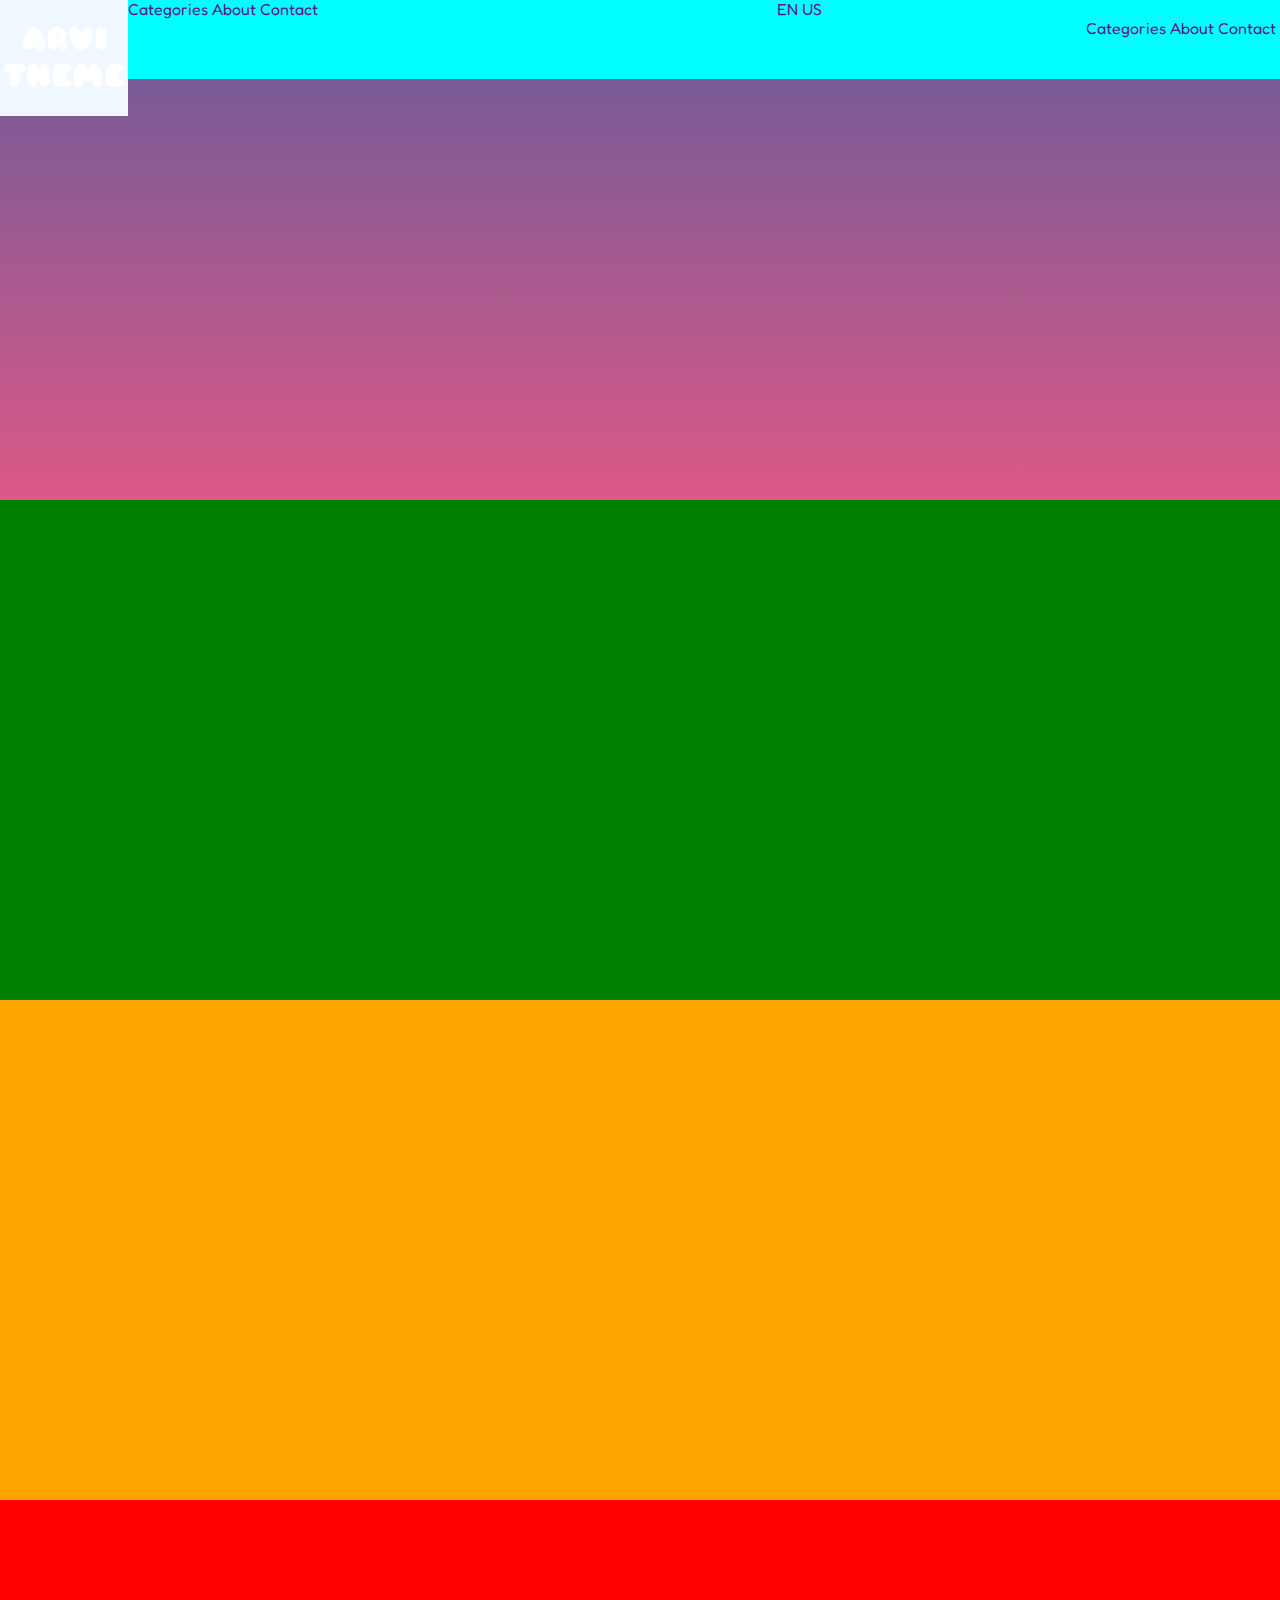
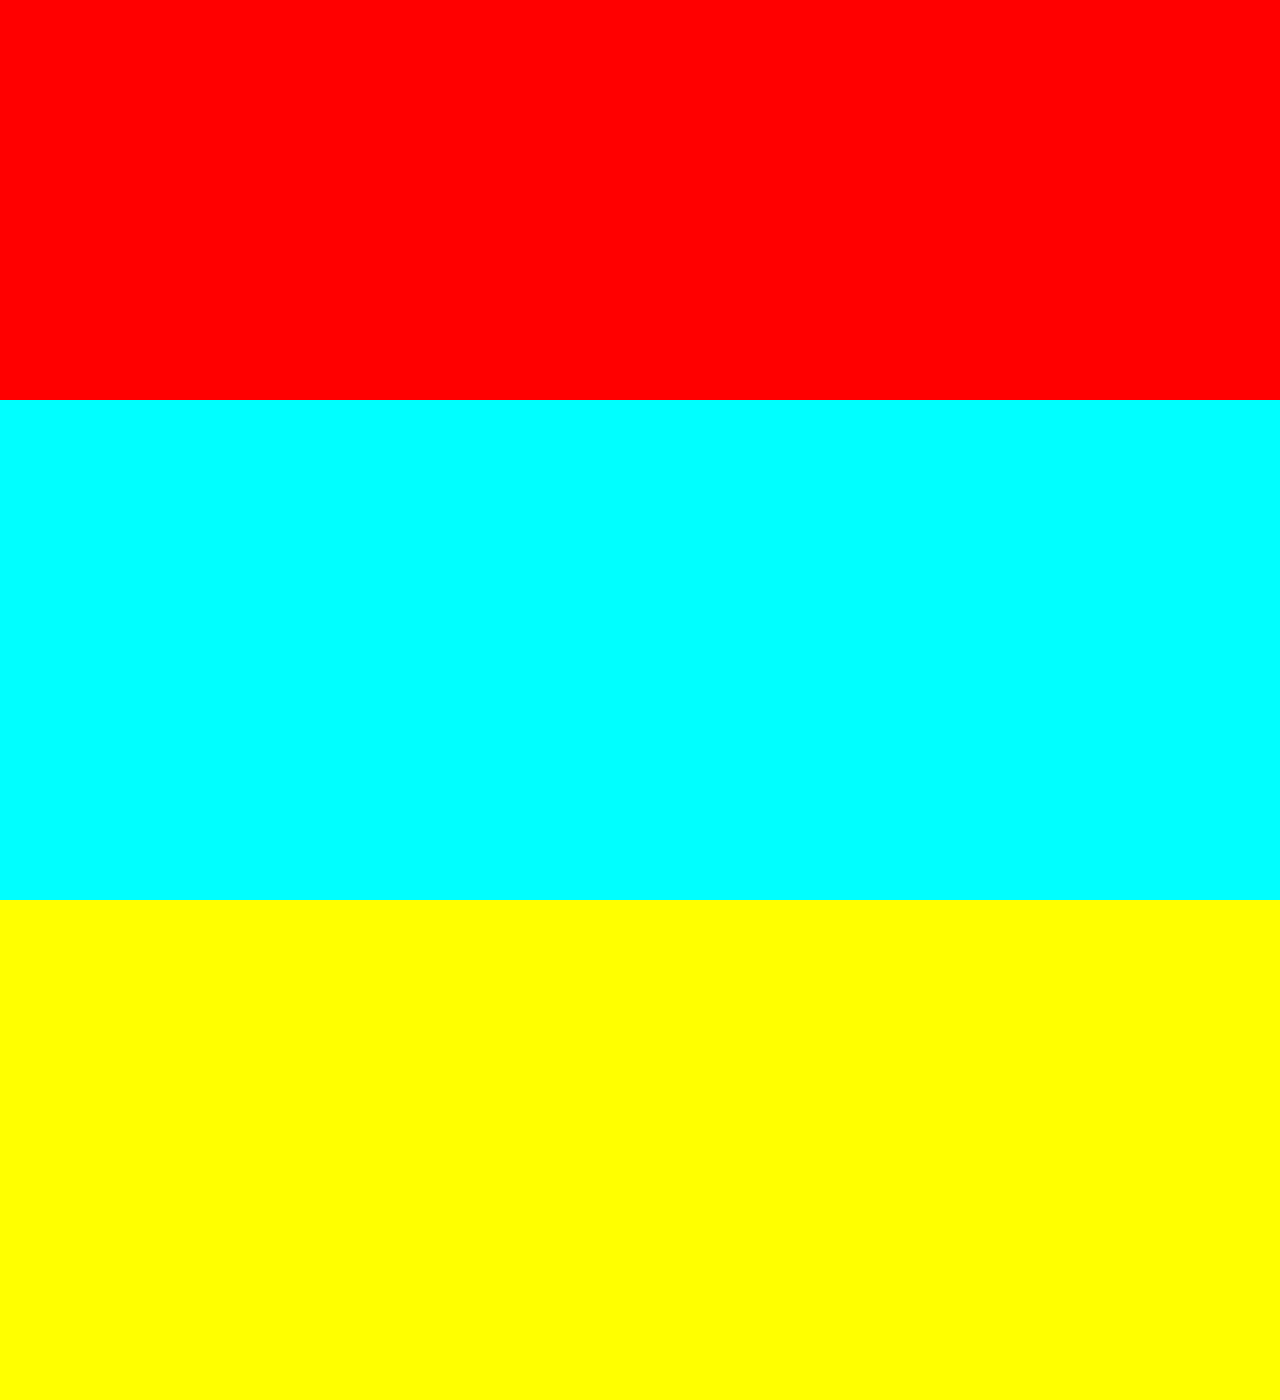
==== index.html @ cd64b512 "first commit" ====
<!DOCTYPE html>
<!-- HTML5 Hello world by kirupa - http://www.kirupa.com/html5/getting_your_feet_wet_html5_pg1.htm -->
<html lang="en-us">

<head>
<meta charset="utf-8">
<title>Arvi Template</title>
<link href="https://fonts.googleapis.com/css?family=Fredoka+One|Quicksand|Sniglet" rel="stylesheet">
<link href="css/style.css" rel="stylesheet">
</head>

<body>
<header class="main-header">
	<nav class="main-nav">
		<div id="main-logo"><h1>Arvi theme</h1></div>
		<div class="main-nav-wrap">
		<ul id="main-left-nav">
			<li><a href="">Categories</a></li>
			<li><a href="">About</a></li>
			<li><a href="">Contact</a></li>
		</ul>
		<ul id="main-center-nav">
			<li><a href="">EN</a></li>
			<li><a href="">US</a></li>
		</ul>
		<ul id="main-right-nav">
			<li><a href="">Categories</a></li>
			<li><a href="">About</a></li>
			<li><a href="">Contact</a></li>
			<li><a href=""></a></li>
		</ul>
	   </div><!-- main-nav-wrap -->
	</nav>
</header>
<section class="top-section">
	<div class="popular-item">
		
	</div><!-- popular-item -->
	<div class="new-item">
		
	</div><!-- popular-item -->
</section>
<section class="banner-section">
	
</section>
<section class="products-section">
	
</section>
<section class="delivery-section">
	
</section>
<footer>
	
</footer>
</body>
</html>
---- css/style.css ----
/*! normalize.css v7.0.0 | MIT License | github.com/necolas/normalize.css */

/* Document
   ========================================================================== */

/**
 * 1. Correct the line height in all browsers.
 * 2. Prevent adjustments of font size after orientation changes in
 *    IE on Windows Phone and in iOS.
 */

html {
  line-height: 1.15; /* 1 */
  -ms-text-size-adjust: 100%; /* 2 */
  -webkit-text-size-adjust: 100%; /* 2 */
}

/* Sections
   ========================================================================== */

/**
 * Remove the margin in all browsers (opinionated).
 */

body {
  margin: 0;
}

/**
 * Add the correct display in IE 9-.
 */

article,
aside,
footer,
header,
nav,
section {
  display: block;
}

/**
 * Correct the font size and margin on `h1` elements within `section` and
 * `article` contexts in Chrome, Firefox, and Safari.
 */

h1 {
  font-size: 2em;
  margin: 0.67em 0;
}

/* Grouping content
   ========================================================================== */

/**
 * Add the correct display in IE 9-.
 * 1. Add the correct display in IE.
 */

figcaption,
figure,
main { /* 1 */
  display: block;
}

/**
 * Add the correct margin in IE 8.
 */

figure {
  margin: 1em 40px;
}

/**
 * 1. Add the correct box sizing in Firefox.
 * 2. Show the overflow in Edge and IE.
 */

hr {
  box-sizing: content-box; /* 1 */
  height: 0; /* 1 */
  overflow: visible; /* 2 */
}

/**
 * 1. Correct the inheritance and scaling of font size in all browsers.
 * 2. Correct the odd `em` font sizing in all browsers.
 */

pre {
  font-family: monospace, monospace; /* 1 */
  font-size: 1em; /* 2 */
}

/* Text-level semantics
   ========================================================================== */

/**
 * 1. Remove the gray background on active links in IE 10.
 * 2. Remove gaps in links underline in iOS 8+ and Safari 8+.
 */

a {
  background-color: transparent; /* 1 */
  -webkit-text-decoration-skip: objects; /* 2 */
}

/**
 * 1. Remove the bottom border in Chrome 57- and Firefox 39-.
 * 2. Add the correct text decoration in Chrome, Edge, IE, Opera, and Safari.
 */

abbr[title] {
  border-bottom: none; /* 1 */
  text-decoration: underline; /* 2 */
  text-decoration: underline dotted; /* 2 */
}

/**
 * Prevent the duplicate application of `bolder` by the next rule in Safari 6.
 */

b,
strong {
  font-weight: inherit;
}

/**
 * Add the correct font weight in Chrome, Edge, and Safari.
 */

b,
strong {
  font-weight: bolder;
}

/**
 * 1. Correct the inheritance and scaling of font size in all browsers.
 * 2. Correct the odd `em` font sizing in all browsers.
 */

code,
kbd,
samp {
  font-family: monospace, monospace; /* 1 */
  font-size: 1em; /* 2 */
}

/**
 * Add the correct font style in Android 4.3-.
 */

dfn {
  font-style: italic;
}

/**
 * Add the correct background and color in IE 9-.
 */

mark {
  background-color: #ff0;
  color: #000;
}

/**
 * Add the correct font size in all browsers.
 */

small {
  font-size: 80%;
}

/**
 * Prevent `sub` and `sup` elements from affecting the line height in
 * all browsers.
 */

sub,
sup {
  font-size: 75%;
  line-height: 0;
  position: relative;
  vertical-align: baseline;
}

sub {
  bottom: -0.25em;
}

sup {
  top: -0.5em;
}

/* Embedded content
   ========================================================================== */

/**
 * Add the correct display in IE 9-.
 */

audio,
video {
  display: inline-block;
}

/**
 * Add the correct display in iOS 4-7.
 */

audio:not([controls]) {
  display: none;
  height: 0;
}

/**
 * Remove the border on images inside links in IE 10-.
 */

img {
  border-style: none;
}

/**
 * Hide the overflow in IE.
 */

svg:not(:root) {
  overflow: hidden;
}

/* Forms
   ========================================================================== */

/**
 * 1. Change the font styles in all browsers (opinionated).
 * 2. Remove the margin in Firefox and Safari.
 */

button,
input,
optgroup,
select,
textarea {
  font-family: sans-serif; /* 1 */
  font-size: 100%; /* 1 */
  line-height: 1.15; /* 1 */
  margin: 0; /* 2 */
}

/**
 * Show the overflow in IE.
 * 1. Show the overflow in Edge.
 */

button,
input { /* 1 */
  overflow: visible;
}

/**
 * Remove the inheritance of text transform in Edge, Firefox, and IE.
 * 1. Remove the inheritance of text transform in Firefox.
 */

button,
select { /* 1 */
  text-transform: none;
}

/**
 * 1. Prevent a WebKit bug where (2) destroys native `audio` and `video`
 *    controls in Android 4.
 * 2. Correct the inability to style clickable types in iOS and Safari.
 */

button,
html [type="button"], /* 1 */
[type="reset"],
[type="submit"] {
  -webkit-appearance: button; /* 2 */
}

/**
 * Remove the inner border and padding in Firefox.
 */

button::-moz-focus-inner,
[type="button"]::-moz-focus-inner,
[type="reset"]::-moz-focus-inner,
[type="submit"]::-moz-focus-inner {
  border-style: none;
  padding: 0;
}

/**
 * Restore the focus styles unset by the previous rule.
 */

button:-moz-focusring,
[type="button"]:-moz-focusring,
[type="reset"]:-moz-focusring,
[type="submit"]:-moz-focusring {
  outline: 1px dotted ButtonText;
}

/**
 * Correct the padding in Firefox.
 */

fieldset {
  padding: 0.35em 0.75em 0.625em;
}

/**
 * 1. Correct the text wrapping in Edge and IE.
 * 2. Correct the color inheritance from `fieldset` elements in IE.
 * 3. Remove the padding so developers are not caught out when they zero out
 *    `fieldset` elements in all browsers.
 */

legend {
  box-sizing: border-box; /* 1 */
  color: inherit; /* 2 */
  display: table; /* 1 */
  max-width: 100%; /* 1 */
  padding: 0; /* 3 */
  white-space: normal; /* 1 */
}

/**
 * 1. Add the correct display in IE 9-.
 * 2. Add the correct vertical alignment in Chrome, Firefox, and Opera.
 */

progress {
  display: inline-block; /* 1 */
  vertical-align: baseline; /* 2 */
}

/**
 * Remove the default vertical scrollbar in IE.
 */

textarea {
  overflow: auto;
}

/**
 * 1. Add the correct box sizing in IE 10-.
 * 2. Remove the padding in IE 10-.
 */

[type="checkbox"],
[type="radio"] {
  box-sizing: border-box; /* 1 */
  padding: 0; /* 2 */
}

/**
 * Correct the cursor style of increment and decrement buttons in Chrome.
 */

[type="number"]::-webkit-inner-spin-button,
[type="number"]::-webkit-outer-spin-button {
  height: auto;
}

/**
 * 1. Correct the odd appearance in Chrome and Safari.
 * 2. Correct the outline style in Safari.
 */

[type="search"] {
  -webkit-appearance: textfield; /* 1 */
  outline-offset: -2px; /* 2 */
}

/**
 * Remove the inner padding and cancel buttons in Chrome and Safari on macOS.
 */

[type="search"]::-webkit-search-cancel-button,
[type="search"]::-webkit-search-decoration {
  -webkit-appearance: none;
}

/**
 * 1. Correct the inability to style clickable types in iOS and Safari.
 * 2. Change font properties to `inherit` in Safari.
 */

::-webkit-file-upload-button {
  -webkit-appearance: button; /* 1 */
  font: inherit; /* 2 */
}

/* Interactive
   ========================================================================== */

/*
 * Add the correct display in IE 9-.
 * 1. Add the correct display in Edge, IE, and Firefox.
 */

details, /* 1 */
menu {
  display: block;
}

/*
 * Add the correct display in all browsers.
 */

summary {
  display: list-item;
}

/* Scripting
   ========================================================================== */

/**
 * Add the correct display in IE 9-.
 */

canvas {
  display: inline-block;
}

/**
 * Add the correct display in IE.
 */

template {
  display: none;
}

/* Hidden
   ========================================================================== */

/**
 * Add the correct display in IE 10-.
 */

[hidden] {
  display: none;
}


/* My Styles */

/* GLOBAL */
h1, h2, h3, a{
    font-family: 'Fredoka One', cursive;
}
/******** HEADER *******/
.main-header{
   
    background: -webkit-linear-gradient(90deg, #dc5987 0%, #675b99 100%);
    background: -moz-linear-gradient(90deg, #dc5987 0%, #675b99 100%);
    background: -o-linear-gradient(90deg, #dc5987 0%, #675b99 100%);
    background: -ms-linear-gradient(90deg, #dc5987 0%, #675b99 100%);
    background: linear-gradient(0deg, #dc5987 0%, #675b99 100%);
    height: 500px;
}

#main-logo{
    width: 10%;
    background: aliceblue;
    float: left;
    text-align: center;
}
#main-logo h1{
        font-size: 2em;
    margin: 0.67em 0;
    font-family: 'Sniglet';
    color: #fff;
    text-transform: uppercase;
}
.main-nav {
    height: 79px;
    
}
.main-nav ul{
    margin: 0;
    padding: 0;
    list-style-type: none;
}
.main-nav ul li{
    display: inline;
}

.main-nav-wrap{
    background: aqua;
    height: 100%;
}
.main-nav-wrap a{
    text-decoration: none;
    display: inline-block;
}
ul#main-left-nav {
    float: left;
}
ul#main-right-nav {
    float: right;
}
ul#main-center-nav {
    text-align: center;
}
.top-section{
    background: green;
     height: 500px;
}
.banner-section{
    background: orange;
     height: 500px;
}

.products-section{
    background: red;
     height: 500px;
}

.delivery-section{
    background: cyan;
    height: 500px;
}
footer{
    background: yellow;
     height: 500px;
}
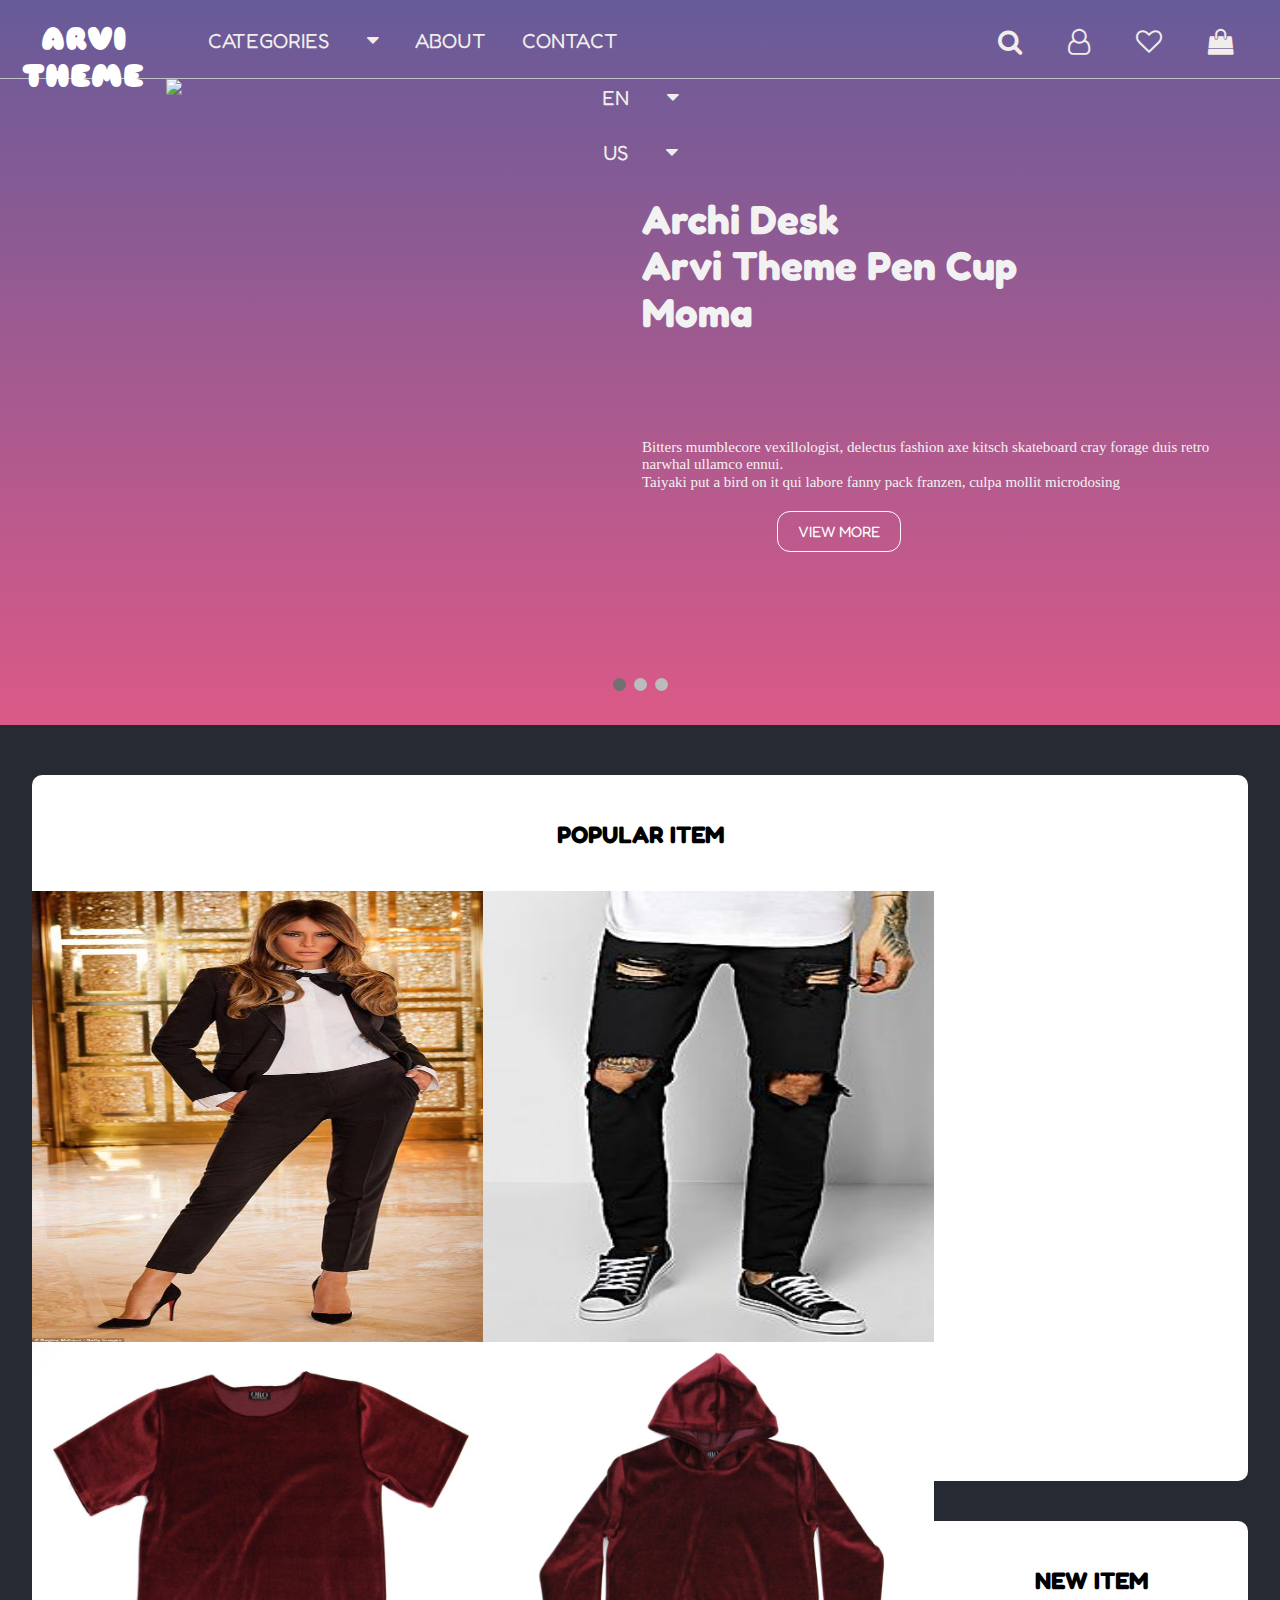
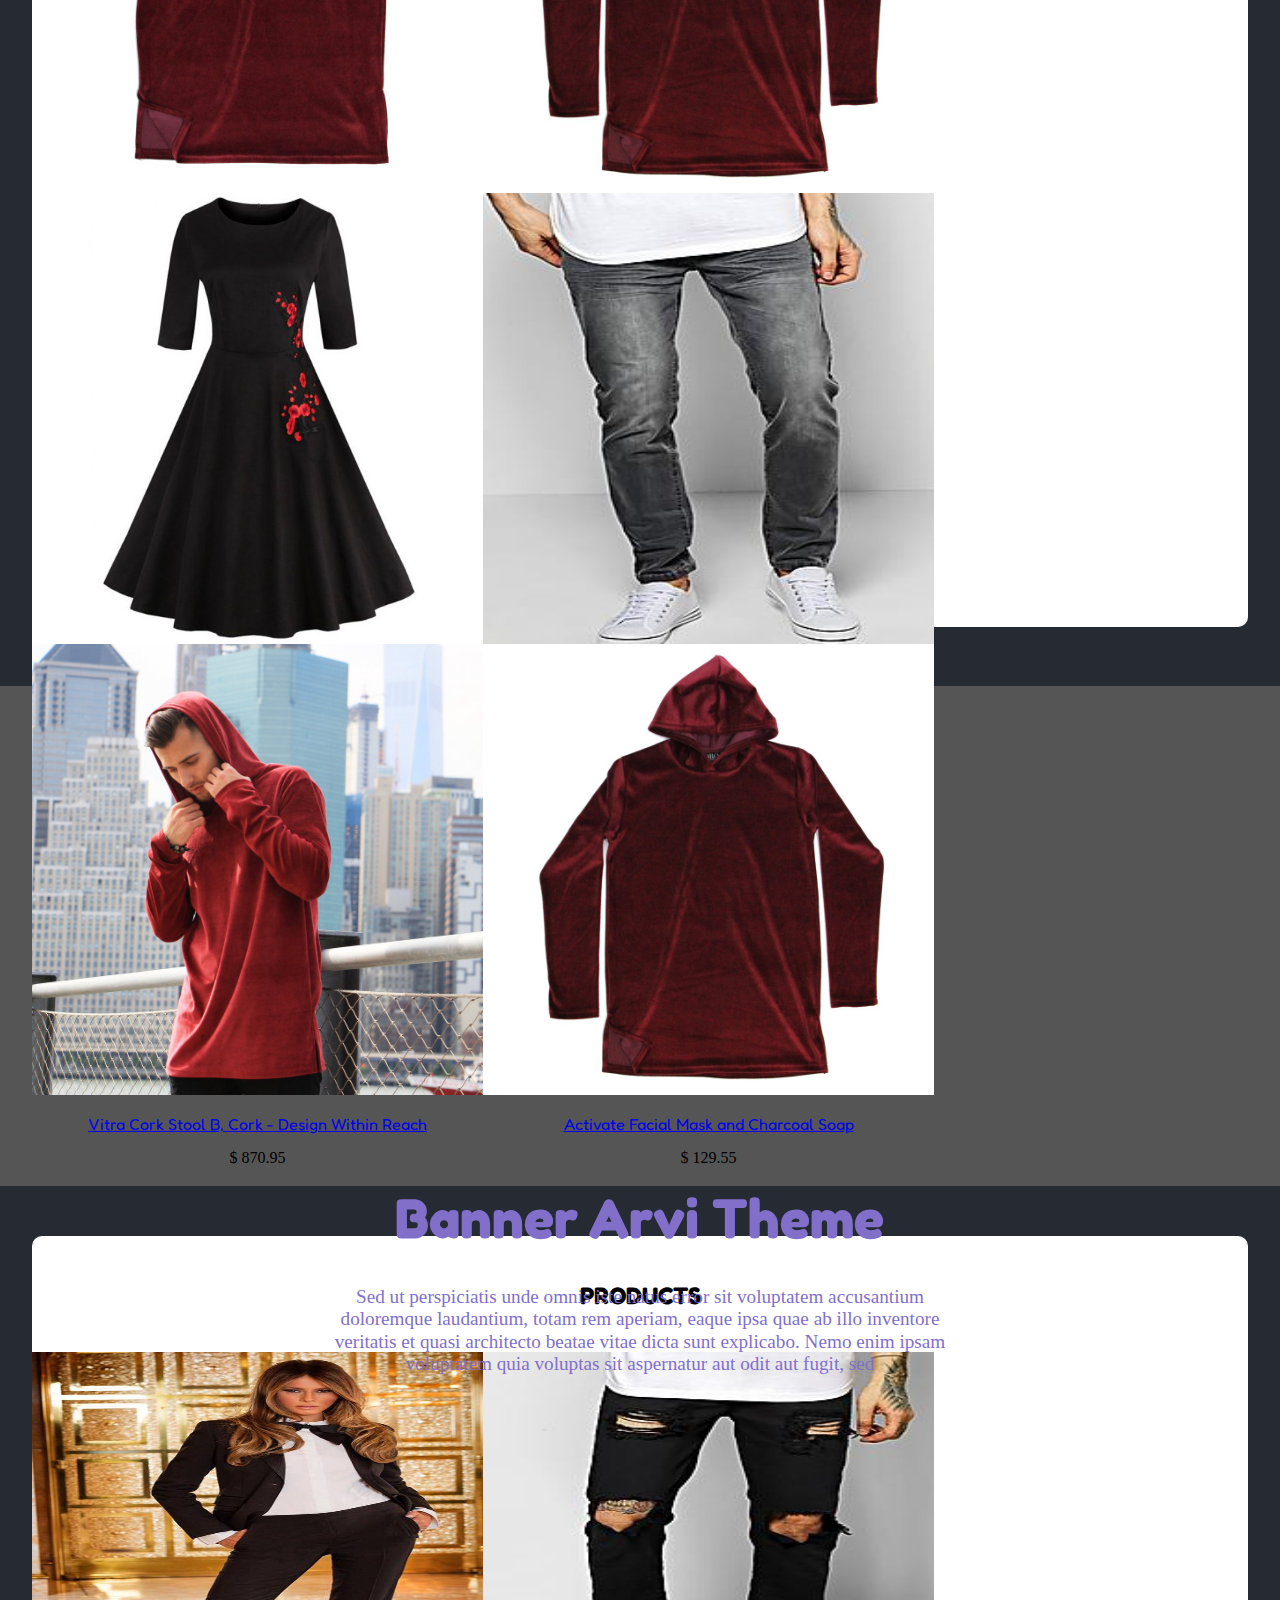
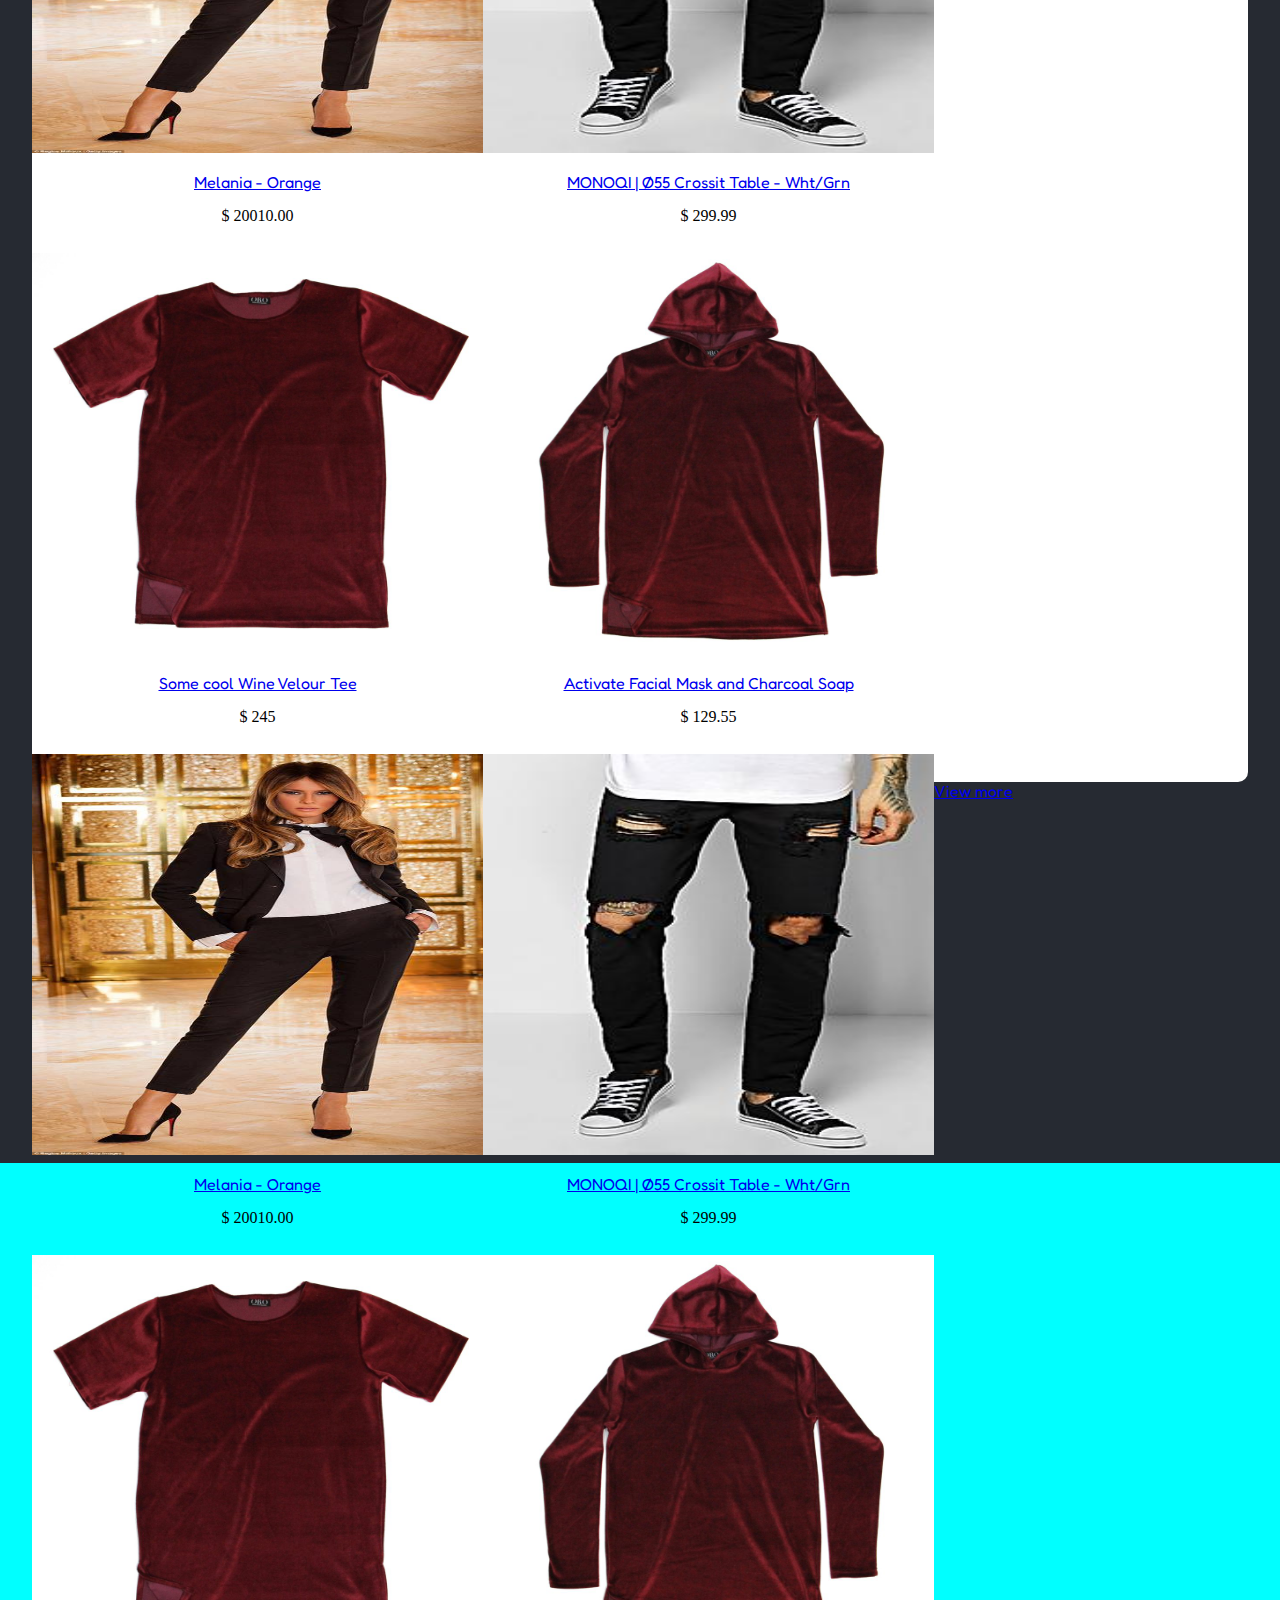
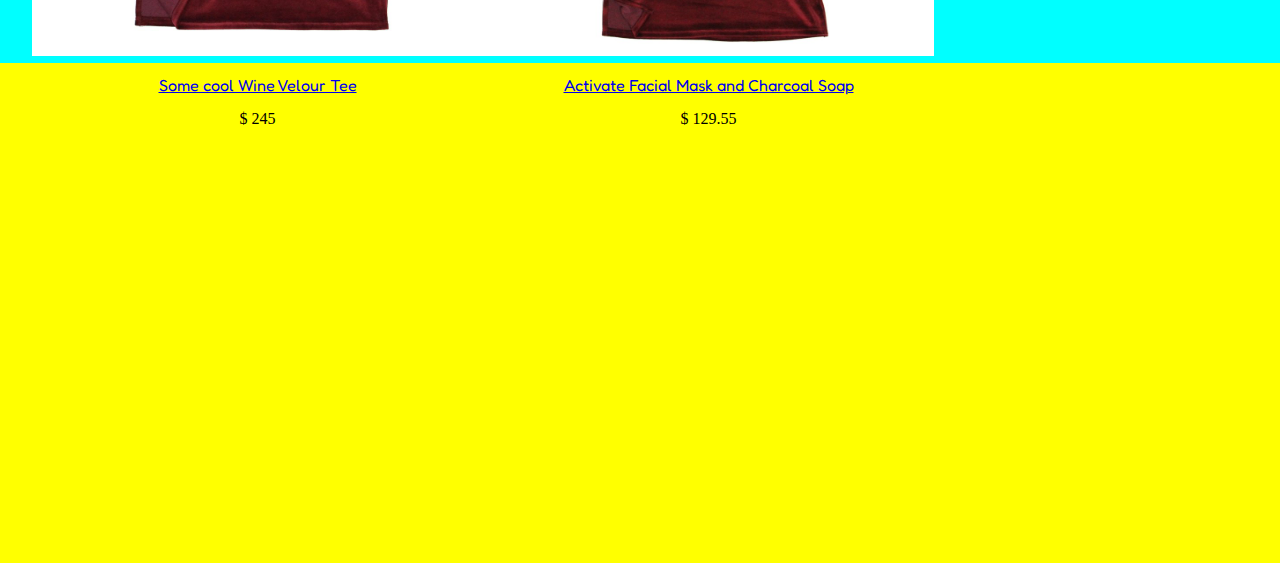
==== commit d68b49c8: "images" ====
--- a/index.html
+++ b/index.html
@@ -6,7 +6,12 @@
 <meta charset="utf-8">
 <title>Arvi Template</title>
 <link href="https://fonts.googleapis.com/css?family=Fredoka+One|Quicksand|Sniglet" rel="stylesheet">
+
 <link href="css/style.css" rel="stylesheet">
+
+<link href="https://maxcdn.bootstrapcdn.com/font-awesome/4.7.0/css/font-awesome.min.css" rel="stylesheet" integrity="sha384-wvfXpqpZZVQGK6TAh5PVlGOfQNHSoD2xbE+QkPxCAFlNEevoEH3Sl0sibVcOQVnN" crossorigin="anonymous">
+<script src="js/main.js"></script>
+
 </head>
 
 <body>
@@ -14,37 +19,297 @@
 	<nav class="main-nav">
 		<div id="main-logo"><h1>Arvi theme</h1></div>
 		<div class="main-nav-wrap">
+			<div class="position-nav-wrap">
 		<ul id="main-left-nav">
-			<li><a href="">Categories</a></li>
+			<li><a href="">Categories  <i class="fa fa-sort-down"></i> </a></li>
 			<li><a href="">About</a></li>
 			<li><a href="">Contact</a></li>
 		</ul>
 		<ul id="main-center-nav">
-			<li><a href="">EN</a></li>
-			<li><a href="">US</a></li>
+			<li><a href="">EN  <i class="fa fa-sort-down"></i></a> </li>
+			<li><a href="">US <i class="fa fa-sort-down"></i></a></li>
 		</ul>
 		<ul id="main-right-nav">
-			<li><a href="">Categories</a></li>
-			<li><a href="">About</a></li>
-			<li><a href="">Contact</a></li>
-			<li><a href=""></a></li>
+			<li><a href=""><i class="fa fa-search" style="font-size:26px"></i></a></li>
+			<li><a href=""><i class="fa fa-user-o" style="font-size:26px"></i></a></li>
+			<li><a href=""><i class="fa fa-heart-o" style="font-size:26px;"></i></a></li>
+			<li><a href=""><i class="fa fa-shopping-bag" style="font-size:26px;"></i></a></li>
 		</ul>
+		</div><!-- position-nav -->
 	   </div><!-- main-nav-wrap -->
 	</nav>
+	
+		<div class="slideshow-container">
+		 
+		  <div class="mySlides fade">
+		    <div class="slides-image">
+		    	<img src="http://g01.a.alicdn.com/kf/HTB1ZaybKFXXXXcnXXXXq6xXFXXXJ/Hight-quality-White-male-shirt-long-sleeve-slim-100-cotton-business-shirt-men-s-shirt-Free.jpg">
+		    </div>
+		    <div class="text">
+		    	<div class="title-wraper">
+		    		<h2>Archi Desk <br> Arvi Theme Pen Cup <br> Moma</h2>
+		    	</div>
+		        <div class="text-wraper">
+		    	   <p>Bitters mumblecore vexillologist, delectus fashion axe kitsch skateboard cray forage duis retro narwhal ullamco ennui.<br> Taiyaki put a bird on it qui labore fanny pack franzen, culpa mollit microdosing </p>
+		    	</div>
+		    	<div class="link-wraper">
+		    	  <a href="#">VIEW MORE</a>
+		    	</div>
+		    
+		    </div>
+		  </div>
+		
+		  <div class="mySlides fade">
+		    
+		    <div class="text">
+		    	<p>Pok pok disrupt bushwick kale chips tumblr, retro organic four loko crucifix. Intelligentsia tacos irony, migas franzen iceland hammock sartorial trust fund humblebrag. 
+		    	Truffaut affogato taxidermy, cronut iPhone fanny pack tilde bitters forage palo santo. Leggings fam stumptown snackwave chartreuse typewriter. Farm-to-table squid biodiesel shabby chic,
+		    	cred kombucha leggings vexillologist mustache. Vaporware messenger bag twee, chartreuse raw denim jianbing roof party normcore echo park polaroid before they sold out tilde seitan. 
+		    	Succulents iPhone la croix tumeric, trust fund DIY readymade artisan whatever yr craft beer four dollar toast cold-pressed offal palo santo.</p>
+		    </div>
+		  </div>
+		
+		  <div class="mySlides fade">
+		   
+		    <div class="text">Caption Three</div>
+		  </div>
+		
+	</div>
+	<br>
+	
+	<div class="dot-wraper">
+	  <span class="dot" onclick="currentSlide(1)"></span> 
+	  <span class="dot" onclick="currentSlide(2)"></span> 
+	  <span class="dot" onclick="currentSlide(3)"></span> 
+	</div>
+
 </header>
 <section class="top-section">
-	<div class="popular-item">
-		
-	</div><!-- popular-item -->
-	<div class="new-item">
-		
-	</div><!-- popular-item -->
+	
+		<div class="item-wraper">
+			<div class="item-title">
+				<h2>POPULAR ITEM</h2>
+			</div><!--popular-item-title-->
+			<div class="items">
+				<div class="item">
+					<a href="#">
+					  <img src="img/melania.jpg">
+					</a>
+					<div class="item-text">
+						<a href="#">
+							<p>Melania - Orange</p>
+						</a>
+						<p>$ 20010.00</p>
+					</div>
+				</div><!--popular-item-->
+				<div class="item">
+					<a href="#">
+						<img src="img/mzz-black-xl.jpg">
+					</a>
+					<div class="item-text">
+					<a href="#">
+							<p>MONOQI | Ø55 Crossit 
+	                      Table - Wht/Grn</p>
+					</a>
+	                      <p>$ 299.99</p>
+                    </div>
+				</div><!--popular-item-->
+				<div class="item">
+					<a href="#">
+						<img src="img/wine-velour-tee.jpg">
+					</a>
+					<div class="item-text">
+						<a href="#">
+							<p>Some cool Wine Velour Tee</p>
+						</a>
+						<p>$ 245</p>
+					</div>
+				</div><!--popular-item-->
+				<div class="item">
+					<a href="#">
+						<img src="img/wine-velour-pullover.jpg">
+					</a>
+					<div class="item-text">
+						<a href="#">
+							<p>Activate Facial Mask and Charcoal Soap</p>
+						</a>
+						<p>$ 129.55</p>
+					</div>
+				</div><!--popular-item-->
+			</div><!--popular-items-->
+		</div><!-- popular-item-wraper -->
+
+	<div class="popular-item-wraper">
+		<div class="item-title">
+				<h2>NEW ITEM</h2>
+			</div><!--popular-item-title-->
+			<div class="items">
+				<div class="item">
+					<a href="#">
+						<img src="img/black-dress.jpg">
+					</a>
+					<div class="item-text">
+						<a href="#">
+							<p>Arkys Chair - Orange</p>
+						</a>
+						<p>$ 2195.00</p>
+					</div>
+				</div><!--popular-item-->
+				<div class="item">
+					<a href="#">
+						<img src="img/mzz-grey.jpg">
+					</a>
+					<div class="item-text">
+						<a href="#">
+							<p>MONOQI | Ø55 Crossit 
+	                      Table - Wht/Grn</p>
+						</a>
+	                    <p>$ 299.99</p>
+                    </div>
+				</div><!--popular-item-->
+				<div class="item">
+					<a href="#">
+						<img src="img/vine-velour-pullover2.jpg">
+					</a>
+					<div class="item-text">
+						<a href="#">
+							<p>Vitra Cork Stool B, Cork - Design Within Reach</p>
+						</a>
+						<p>$ 870.95</p>
+					</div>
+				</div><!--popular-item-->
+				<div class="item">
+					<a href="#">
+						<img src="img/wine-velour-pullover.jpg">
+					</a>
+					<div class="item-text">
+						<a href="#">
+							<p>Activate Facial Mask and Charcoal Soap</p>
+						</a>
+						<p>$ 129.55</p>
+					</div>
+				</div><!--popular-item-->
+			</div><!--popular-items-->
+	</div><!-- new-item-wraper -->
 </section>
 <section class="banner-section">
-	
+	<div class="banner-wrap">
+		<h1>Banner Arvi Theme</h1>
+		<p>Sed ut perspiciatis unde omnis iste natus error sit voluptatem accusantium 
+doloremque laudantium, totam rem aperiam, eaque ipsa quae ab illo inventore veritatis et quasi architecto beatae vitae dicta sunt explicabo. Nemo enim ipsam voluptatem quia voluptas sit aspernatur aut odit aut fugit, sed</p>
+	</div><!--banner-wrap-->
 </section>
 <section class="products-section">
-	
+		<div class="products-item-wraper">
+			<div class="products-item-title">
+				<h2>PRODUCTS</h2>
+			</div><!--popular-item-title-->
+			<div class="products-items">
+				<div class="products-item">
+					<a href="#">
+						<img src="img/melania.jpg">
+					</a>
+					<div class="products-item-text">
+						<a href="#">
+							<p>Melania - Orange</p>
+						</a>
+						<p>$ 20010.00</p>
+					</div>
+				
+				</div><!--popular-item-->
+				<div class="products-item">
+					<a href="#">
+						<img src="img/mzz-black-xl.jpg">
+					</a>
+					<div class="products-item-text">
+						<a href="#">
+							<p>MONOQI | Ø55 Crossit 
+                      Table - Wht/Grn</p>
+						</a>
+                      <p>$ 299.99</p>
+					</div>
+					
+				</div><!--popular-item-->
+				<div class="products-item">
+					<a href="#">
+						<img src="img/wine-velour-tee.jpg">
+					</a>
+					<div class="products-item-text">
+						<a href="#">
+							<p>Some cool Wine Velour Tee</p>
+						</a>
+					<p>$ 245</p>
+						
+					</div>
+					
+				</div><!--popular-item-->
+				<div class="products-item">
+					<a href="#">
+						<img src="img/wine-velour-pullover.jpg">
+					</a>
+					<div class="products-item-text">
+						<a href="#">
+							<p>Activate Facial Mask and Charcoal Soap</p>
+						</a>
+					    <p>$ 129.55</p>
+					</div>
+				</div><!--popular-item-->
+			</div><!--popular-items-->
+	
+		
+			<div class="products-items">
+				<div class="products-item">
+					<a href="#">
+						<img src="img/melania.jpg">
+					</a>
+					<div class="products-item-text">
+						<a href="#">
+							<p>Melania - Orange</p>
+						</a>
+					    <p>$ 20010.00</p>
+					</div>
+					
+				</div><!--popular-item-->
+				<div class="products-item">
+					<a href="#">
+						<img src="img/mzz-black-xl.jpg">
+					</a>
+					<div class="products-item-text">
+					 <a href="#">
+					 	<p>MONOQI | Ø55 Crossit 
+                      Table - Wht/Grn</p>
+					 </a>	
+                      <p>$ 299.99</p>
+					</div>  
+				</div><!--popular-item-->
+				<div class="products-item">
+					<a href="#">
+						<img src="img/wine-velour-tee.jpg">
+					</a>
+					<div class="products-item-text">
+					<a href="#">
+						<p>Some cool Wine Velour Tee</p>
+					</a>
+					<p>$ 245</p>
+					</div>
+				</div><!--popular-item-->
+				<div class="products-item">
+					<a href="#">
+						<img src="img/wine-velour-pullover.jpg">
+					</a>
+					<div class="products-item-text">
+						<a href="#">
+							<p>Activate Facial Mask and Charcoal Soap</p>
+						</a>
+						<p>$ 129.55</p>
+					</div>
+				
+				</div><!--popular-item-->
+			</div><!--popular-items-->
+	</div><!-- new-item-wraper -->
+	<div class="view-more">
+		<a href="#">View more</a>
+	</div>
 </section>
 <section class="delivery-section">
 	
@@ -53,4 +318,7 @@
 	
 </footer>
 </body>
+
+<script src="js/main.js"></script> 
+
 </html>
--- a/css/style.css
+++ b/css/style.css
@@ -446,6 +446,12 @@
   display: none;
 }
 
+* {
+  -webkit-box-sizing: border-box;
+  -moz-box-sizing: border-box;
+  box-sizing: border-box;
+}
+
 
 /* My Styles */
 
@@ -461,71 +467,318 @@
     background: -o-linear-gradient(90deg, #dc5987 0%, #675b99 100%);
     background: -ms-linear-gradient(90deg, #dc5987 0%, #675b99 100%);
     background: linear-gradient(0deg, #dc5987 0%, #675b99 100%);
-    height: 500px;
+    height: 725px;
 }
 
 #main-logo{
-    width: 10%;
-    background: aliceblue;
+    width: 13%;
     float: left;
     text-align: center;
 }
 #main-logo h1{
         font-size: 2em;
     margin: 0.67em 0;
-    font-family: 'Sniglet';
+    font-family: 'Sniglet', cursive;
     color: #fff;
     text-transform: uppercase;
 }
 .main-nav {
     height: 79px;
-    
-}
-.main-nav ul{
+    border-bottom: 1px solid rgb(189, 195, 199);
+}
+.main-nav ul {
     margin: 0;
     padding: 0;
     list-style-type: none;
+    height: inherit;
 }
 .main-nav ul li{
     display: inline;
 }
 
+ .position-nav-wrap {
+    height: 57px;
+    position: relative;
+    top: 12px;
+    margin-left: auto;
+    margin-right: auto;
+}
 .main-nav-wrap{
-    background: aqua;
     height: 100%;
+    
 }
 .main-nav-wrap a{
     text-decoration: none;
     display: inline-block;
-}
+    text-align: center;
+    text-transform: uppercase;
+    padding: 14px 16px;
+    color:  #f1edea;
+    font-size: 1.28em;
+    font-weight: 400;
+    text-align: left;
+    margin-top: 3px;
+        
+}
+
 ul#main-left-nav {
     float: left;
-}
+    margin-left: 26px;
+}
+
 ul#main-right-nav {
     float: right;
-}
+    margin-right: 20px;
+    position: relative;
+    top: -57px;
+    height: inherit;
+}
+
+i.fa.fa-sort-down {
+    margin-left: 33px;
+    position: relative;
+    top: -5px;
+}
+
+#main-right-nav a{
+  margin-right: 10px;
+}
+
 ul#main-center-nav {
     text-align: center;
-}
-.top-section{
-    background: green;
+    width: 12%;
+    margin: 0 auto;
+}
+
+/****** Header Slider *********/
+
+.slideshow-container {
+    max-width: 100%;
+    position: relative;
+    margin: auto;
+    height: 100%;
+   
+}
+
+.mySlides {
+    display: none;
+    height: 100%;
+}
+
+.slides-image {
+    float: left;
+    width: 50%;
+    height: 383px;
+}
+
+.slides-image img{
+  max-width: 100%;
+  max-height: 100%;
+}
+
+/* Caption text */
+.text {
+    color: #f2f2f2;
+    font-size: 15px;
+    padding: 8px 12px;
+    position: absolute;
+    bottom: 255px;
+    width: 50%;
+    text-align: center;
+    right: 10px;
+}
+
+.title-wraper{
+    margin-bottom: 16px;
+    padding-bottom: 53px;
+}
+.title-wraper h2{
+      font-size: 2.7em;
+      text-align: left;
+}
+.text-wraper p{
+  text-align: left;
+}
+/* Number text (1/3 etc) */
+.numbertext {
+  color: #f2f2f2;
+  font-size: 12px;
+  padding: 8px 12px;
+  position: absolute;
+  top: 0;
+}
+
+/* The dots/bullets/indicators */
+.dot {
+  cursor:pointer;
+  height: 13px;
+  width: 13px;
+  margin: 0 2px;
+  background-color: #bbb;
+  border-radius: 50%;
+  display: inline-block;
+  transition: background-color 0.6s ease;
+}
+
+.dot-wraper {
+    text-align: center;
+    position: relative;
+       bottom: 145px;
+    /* left: 0%; */
+}
+
+.link-wraper a {
+    text-align: center;
+    text-decoration: none;
+    color: #fff;
+    padding: 10px 20px;
+    border: 1px solid;
+    border-radius: 13px;
+}
+
+.link-wraper {
+    position: relative;
+    left: -111px;
+    margin-top: 32px;
+}
+
+
+.active, .dot:hover {
+  background-color: #717171;
+}
+
+/* Fading animation */
+.fade {
+  -webkit-animation-name: fade;
+  -webkit-animation-duration: 1.5s;
+  animation-name: fade;
+  animation-duration: 1.5s;
+}
+
+@-webkit-keyframes fade {
+  from {opacity: .4} 
+  to {opacity: 1}
+}
+
+@keyframes fade {
+  from {opacity: .4} 
+  to {opacity: 1}
+}
+
+.top-section {
+    background: #262a32;
+    height: 1561px;
+    box-sizing: border-box;
+    padding: 50px 0px;
+}
+
+.popular-item-wraper{
+   background: #fff;
+    padding: 26px 0px;
+    width: 95%;
+    height: 706px;
+    margin: 0 auto;
+    border-radius: 10px;
+  margin-top: 40px;
+}
+.item-wraper {
+    background: #fff;
+    padding: 26px 0px;
+    width: 95%;
+    height: 706px;
+    margin: 0 auto;
+    border-radius: 10px;
+}
+
+.item {
+    width: 451px;
+    height: 451px;
+    float: left;
+}
+.item img{
+   max-width: 100%;
+    width: 100%;
+    max-height: 100%;
+    height: 100%;
+}
+.item-title {
+    text-align: center;
+    margin-bottom: 42px;
+}
+
+.item-text {
+    text-align: center;
+}
+
+.products-item-wraper{
+    background: #fff;
+    padding: 26px 0px;
+    width: 95%;
+    height: 1146px;
+    margin: 0 auto;
+    border-radius: 10px;
+}
+
+.products-item {
+    width: 451px;
+    height: 451px;
+    float: left;
+    padding-bottom: 50px;
+    margin-bottom: 50px;
+}
+
+.products-item img{
+   max-width: 100%;
+    width: 100%;
+    max-height: 100%;
+    height: 100%;
+}
+
+.products-item-title {
+    text-align: center;
+    margin-bottom: 42px;
+}
+
+.products-item-text {
+    text-align: center;
+}
+
+/**** Banner section ****/
+
+.banner-section{
+    background: #555555;
      height: 500px;
-}
-.banner-section{
-    background: orange;
-     height: 500px;
-}
-
+     padding: 50px;
+}
+
+.banner-wrap {
+    width: 56%;
+    margin: 0 auto;
+    text-align: center;
+    position: relative;
+    top: 90px;
+}
+.banner-wrap h1{
+  color: #816fca;
+  font-size: 3.5em;
+}
+.banner-wrap p{
+  color: #816fca;
+  font-size: 1.2em;
+}
 .products-section{
-    background: red;
-     height: 500px;
+    background: #262a32;
+    padding: 50px 0px;
+     height: 1577px;
 }
 
 .delivery-section{
     background: cyan;
+    padding: 50px;
     height: 500px;
 }
 footer{
     background: yellow;
+    padding: 50px;
      height: 500px;
 }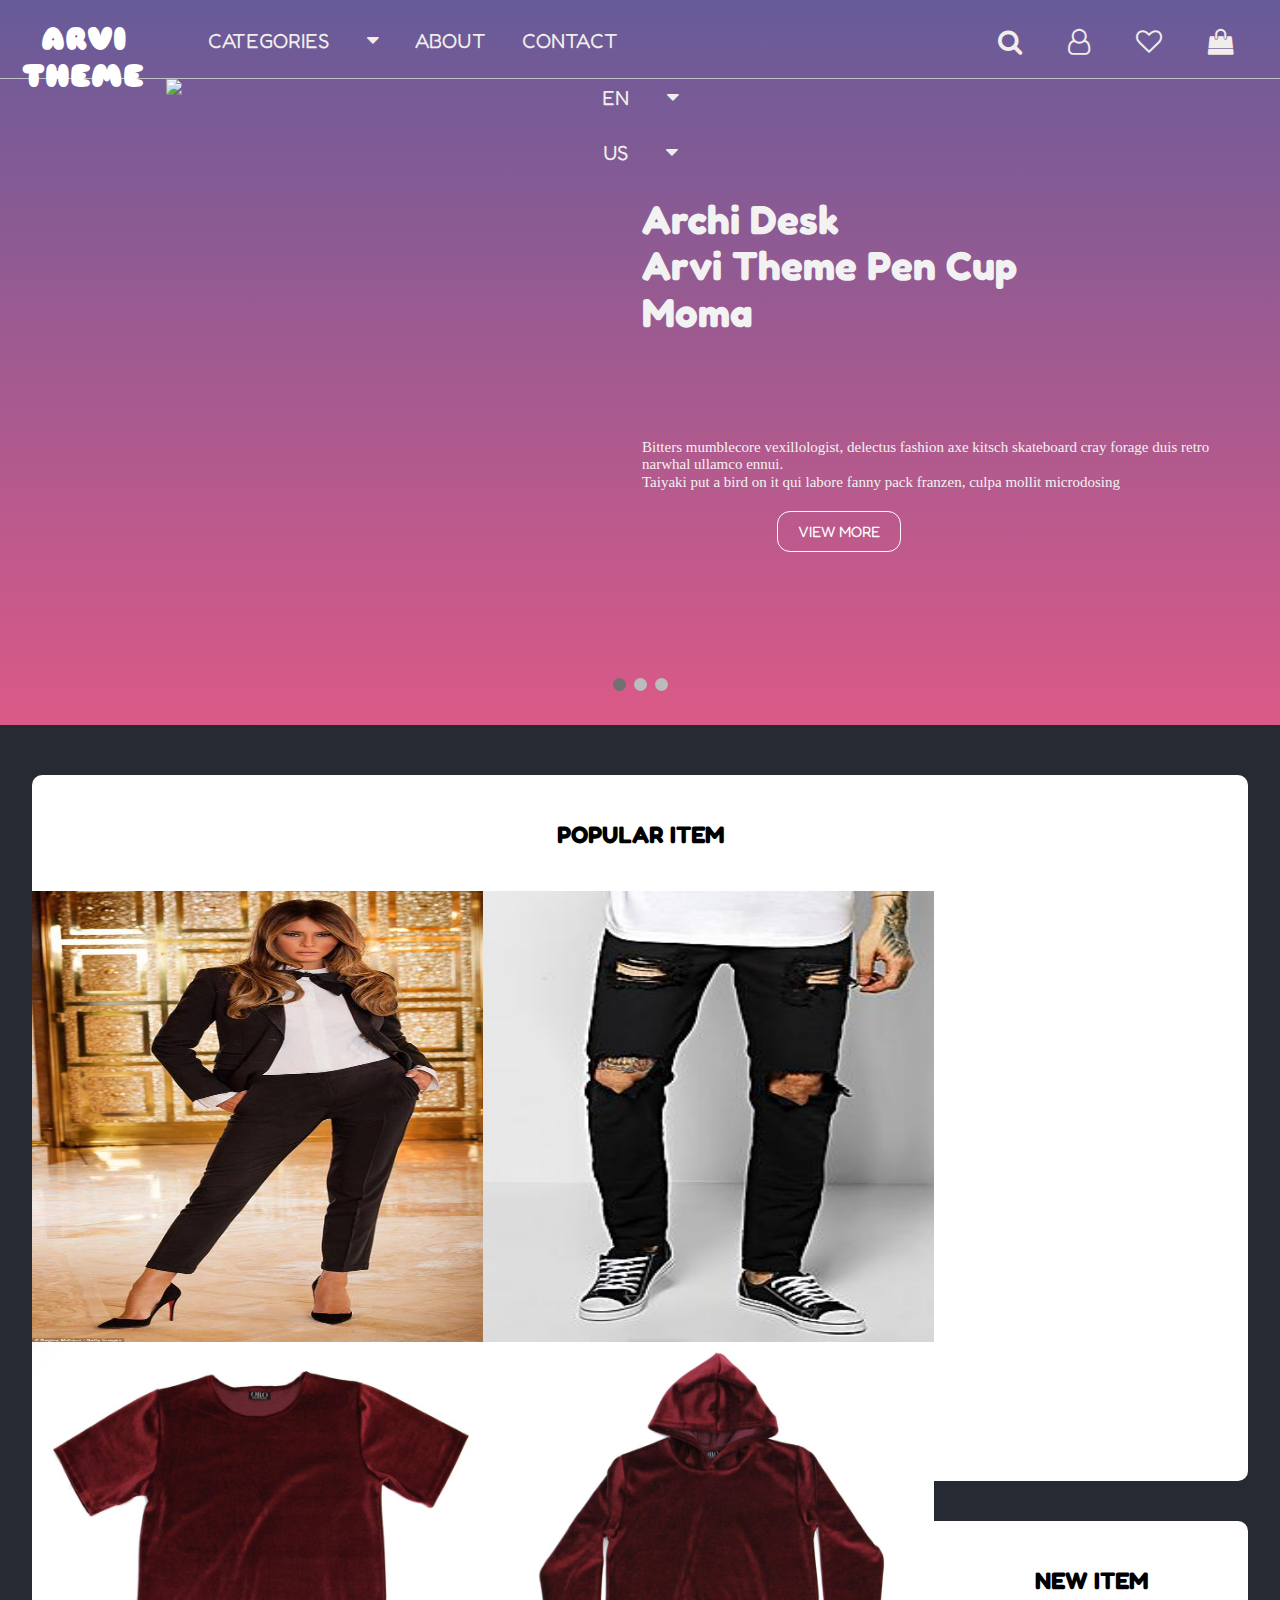
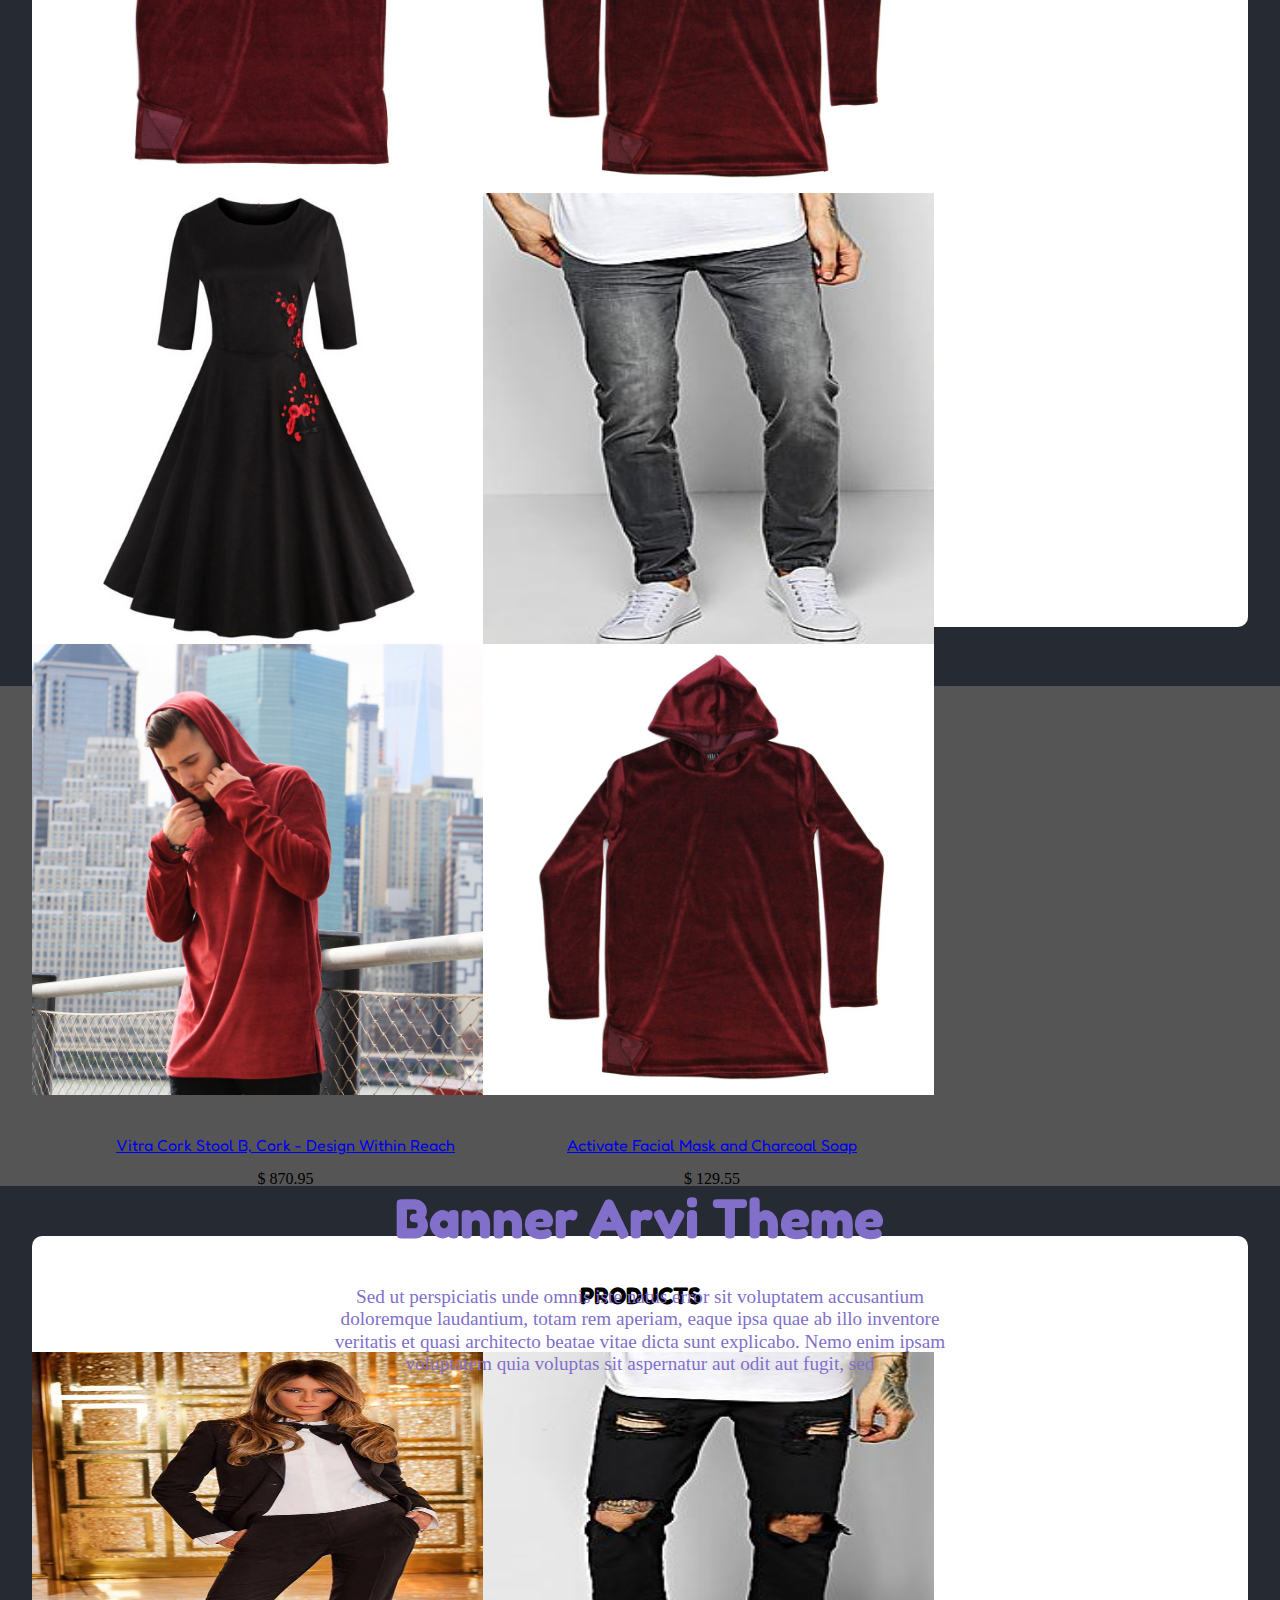
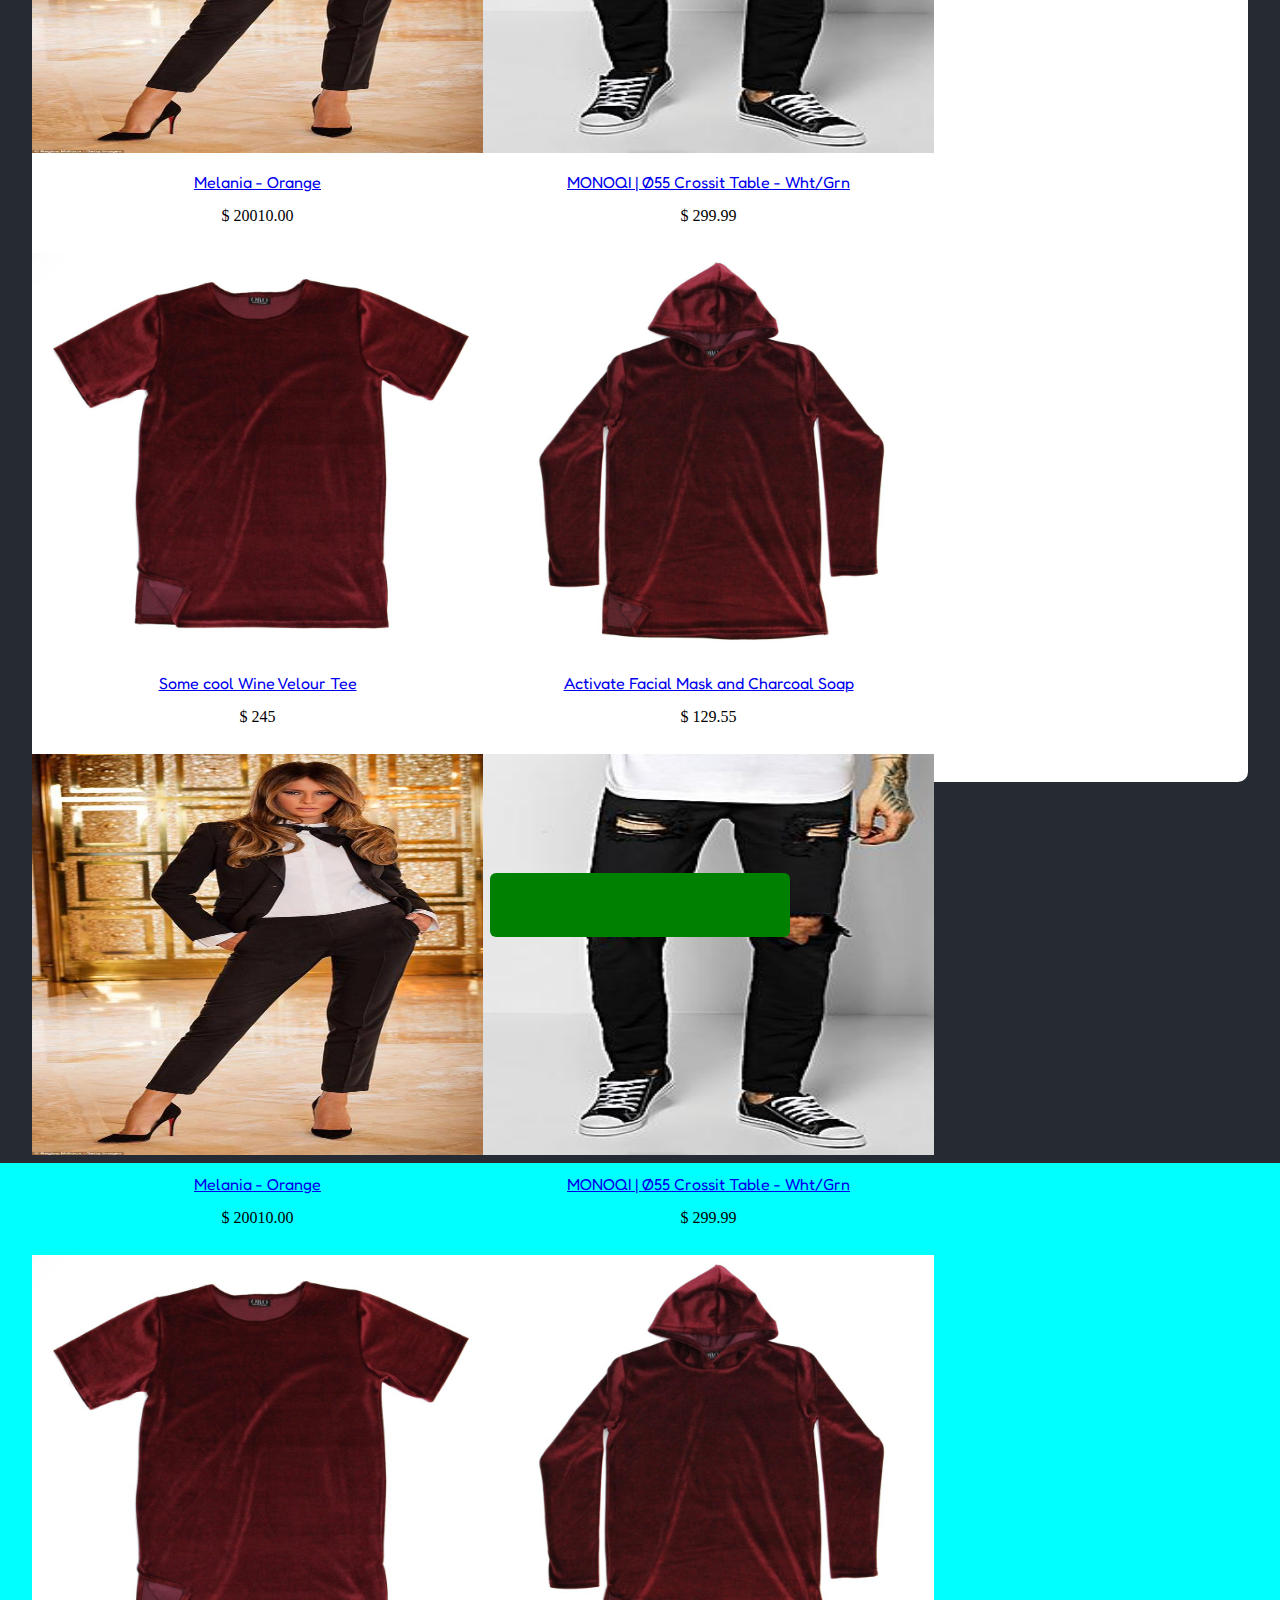
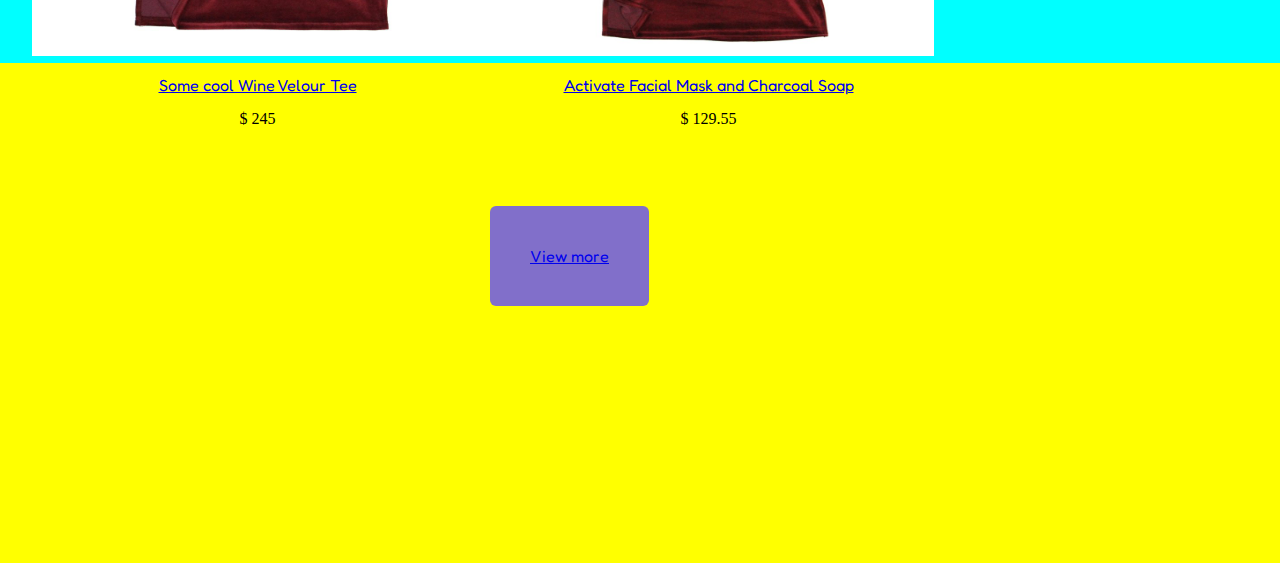
==== commit de2fc3c9: "mask on hover" ====
--- a/index.html
+++ b/index.html
@@ -92,9 +92,22 @@
 			</div><!--popular-item-title-->
 			<div class="items">
 				<div class="item">
-					<a href="#">
 					  <img src="img/melania.jpg">
-					</a>
+				
+					<div class="mask">
+						<div class="icon-wraper">
+						<a href="#">
+							<div class="mask-plus">
+								<i class="fa fa-plus" style="font-size:51px"></i>
+							</div>
+						</a>
+						<a href="#">
+						   <div class="mask-heart">
+						   	  <i class="fa fa-heart" style="font-size:51px;"></i>
+						   </div>
+						</a>
+					   </div><!--icon-wraper-->
+					</div>
 					<div class="item-text">
 						<a href="#">
 							<p>Melania - Orange</p>
@@ -103,9 +116,23 @@
 					</div>
 				</div><!--popular-item-->
 				<div class="item">
-					<a href="#">
+					
 						<img src="img/mzz-black-xl.jpg">
-					</a>
+				
+					<div class="mask">
+						<div class="icon-wraper">
+						<a href="#">
+							<div class="mask-plus">
+								<i class="fa fa-plus" style="font-size:51px"></i>
+							</div>
+						</a>
+						<a href="#">
+						   <div class="mask-heart">
+						   	  <i class="fa fa-heart" style="font-size:51px;"></i>
+						   </div>
+					   </a>
+					</div><!--icon-wraper-->	
+					</div>
 					<div class="item-text">
 					<a href="#">
 							<p>MONOQI | Ø55 Crossit 
@@ -115,9 +142,23 @@
                     </div>
 				</div><!--popular-item-->
 				<div class="item">
-					<a href="#">
+				
 						<img src="img/wine-velour-tee.jpg">
-					</a>
+					
+					<div class="mask">
+						<div class="icon-wraper">
+						<a href="#">
+							<div class="mask-plus">
+								<i class="fa fa-plus" style="font-size:51px"></i>
+							</div>
+						</a>
+					    <a href="#">
+						   <div class="mask-heart">
+						   	  <i class="fa fa-heart" style="font-size:51px;"></i>
+						   </div>
+					   </a>
+					 </div><!--icon-wraper-->	
+					</div>
 					<div class="item-text">
 						<a href="#">
 							<p>Some cool Wine Velour Tee</p>
@@ -126,9 +167,23 @@
 					</div>
 				</div><!--popular-item-->
 				<div class="item">
-					<a href="#">
+					
 						<img src="img/wine-velour-pullover.jpg">
-					</a>
+				
+					<div class="mask">
+						<div class="icon-wraper">
+						<a href="#">
+							<div class="mask-plus">
+								<i class="fa fa-plus" style="font-size:51px"></i>
+							</div>
+						</a>
+						<a href="#">
+						   <div class="mask-heart">
+						   	  <i class="fa fa-heart" style="font-size:51px;"></i>
+						   </div>
+					   </a>
+					</div><!--icon-wraper-->	
+					</div>
 					<div class="item-text">
 						<a href="#">
 							<p>Activate Facial Mask and Charcoal Soap</p>
--- a/css/style.css
+++ b/css/style.css
@@ -694,6 +694,7 @@
     width: 451px;
     height: 451px;
     float: left;
+    position: relative;
 }
 .item img{
    max-width: 100%;
@@ -743,6 +744,81 @@
     text-align: center;
 }
 
+.view-more {
+    border-radius: 6px;
+    background-color: green;
+    margin: 0 auto;
+    width: 300px;
+    height: 64px;
+    position: relative;
+    bottom: -91px;
+}
+.view-more a{
+    padding: 40px;
+    border-radius: 6px;
+    background: #816fca;
+}
+
+.mask {
+    border-radius: 6px;
+    background-color:  rgba(129, 111, 202, 0.87);
+    position: relative;
+    top: -455px;
+    height: 100%;
+    box-sizing: border-box;
+    padding: 40px;
+    opacity: 0;
+    transition: all 0.4s ease-in-out;
+}
+
+.mask:hover{
+  opacity: 1;
+}
+.mask-plus {
+    float: left;
+    border-radius: 50%;
+    width: 100px;
+    height: 100px;
+    background: #fff;
+    text-align: center;
+    margin-left: 62px;
+    margin-right: 42px;
+    padding: 25px;
+}
+.mask-heart {
+    float: left;
+    border-radius: 50%;
+    width: 100px;
+    height: 100px;
+    background: #fff;
+    text-align: center;
+    padding: 25px;
+}
+
+i.fa.fa-plus {
+  color: #816fca;
+}
+
+i.fa.fa-heart {
+    color: #e73c68;
+}
+
+.icon-wraper {
+    width: auto;
+    height: 128px;
+    margin: 0 auto;
+    padding: 15px;
+    position: relative;
+    top: 105px;
+}
+
+.item-text {
+    text-align: center;
+    position: absolute;
+    bottom: -110px;
+    left: 84px;
+}
+
 /**** Banner section ****/
 
 .banner-section{
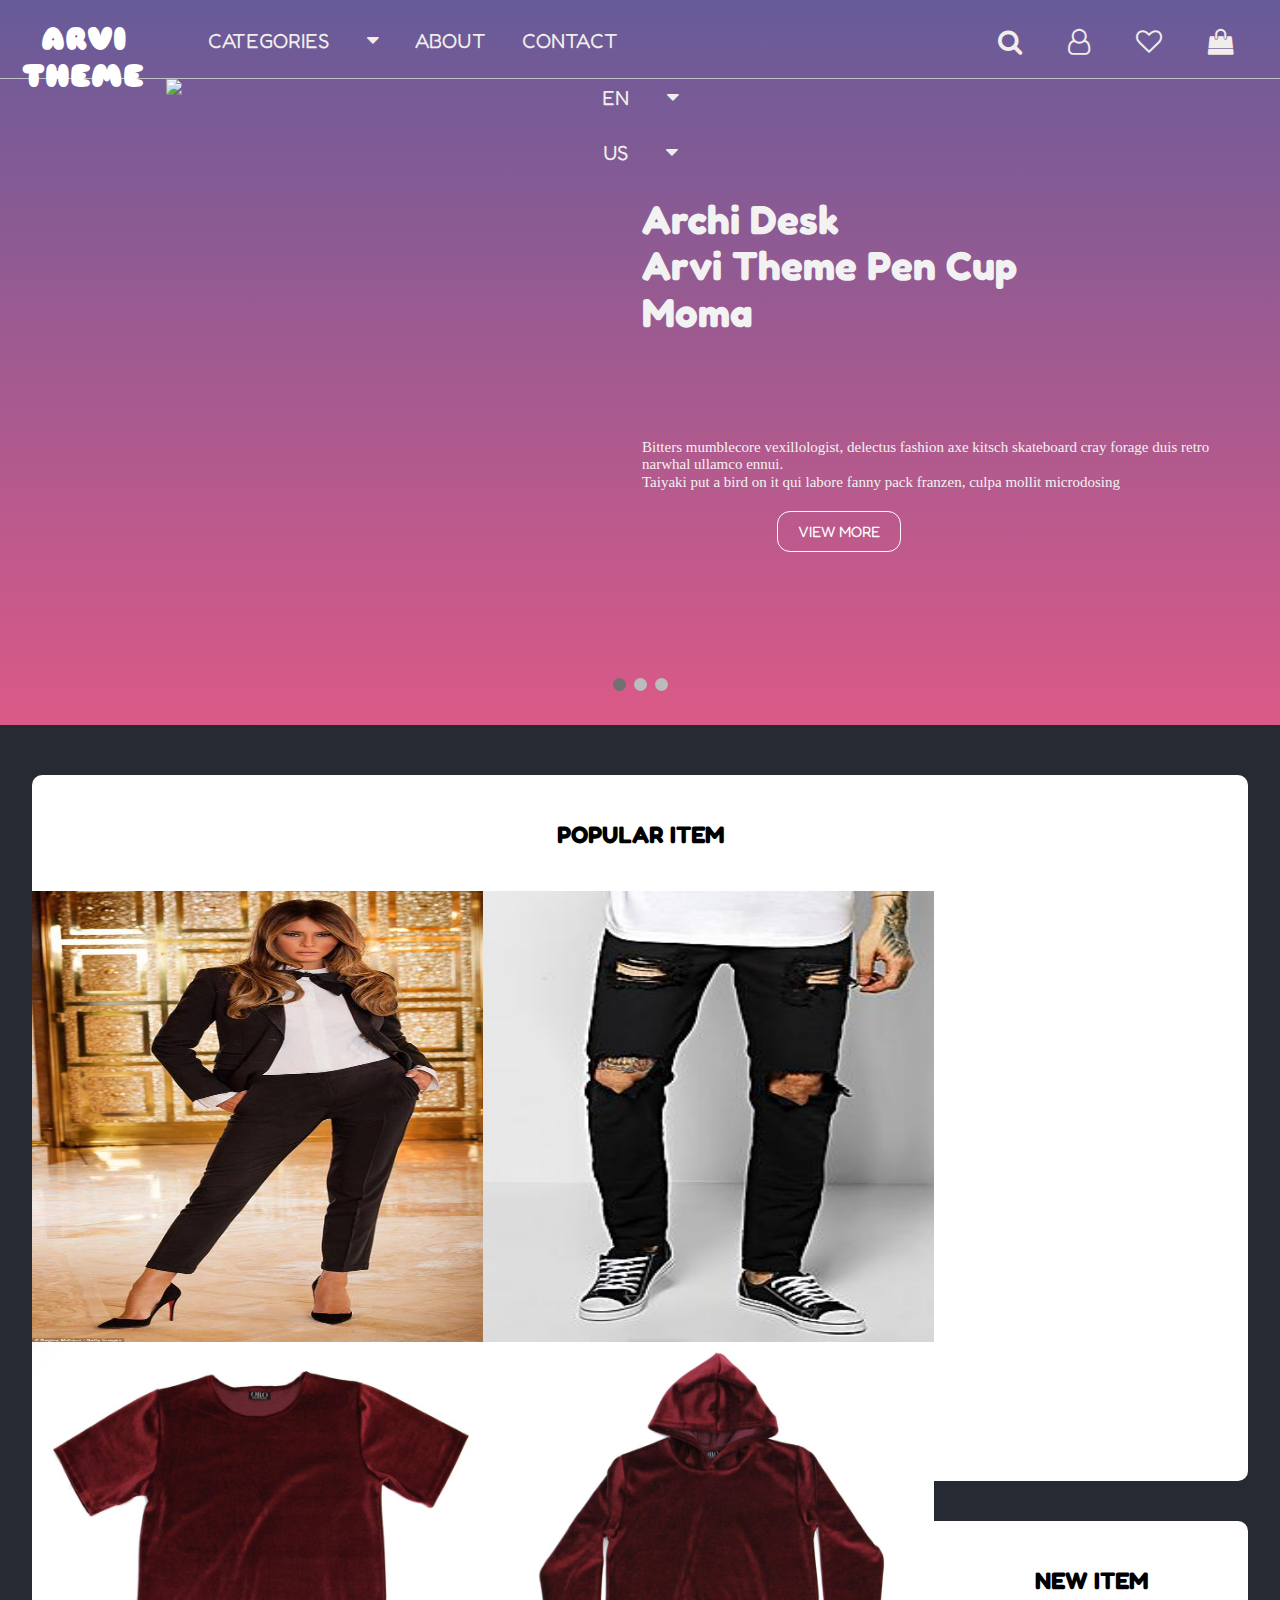
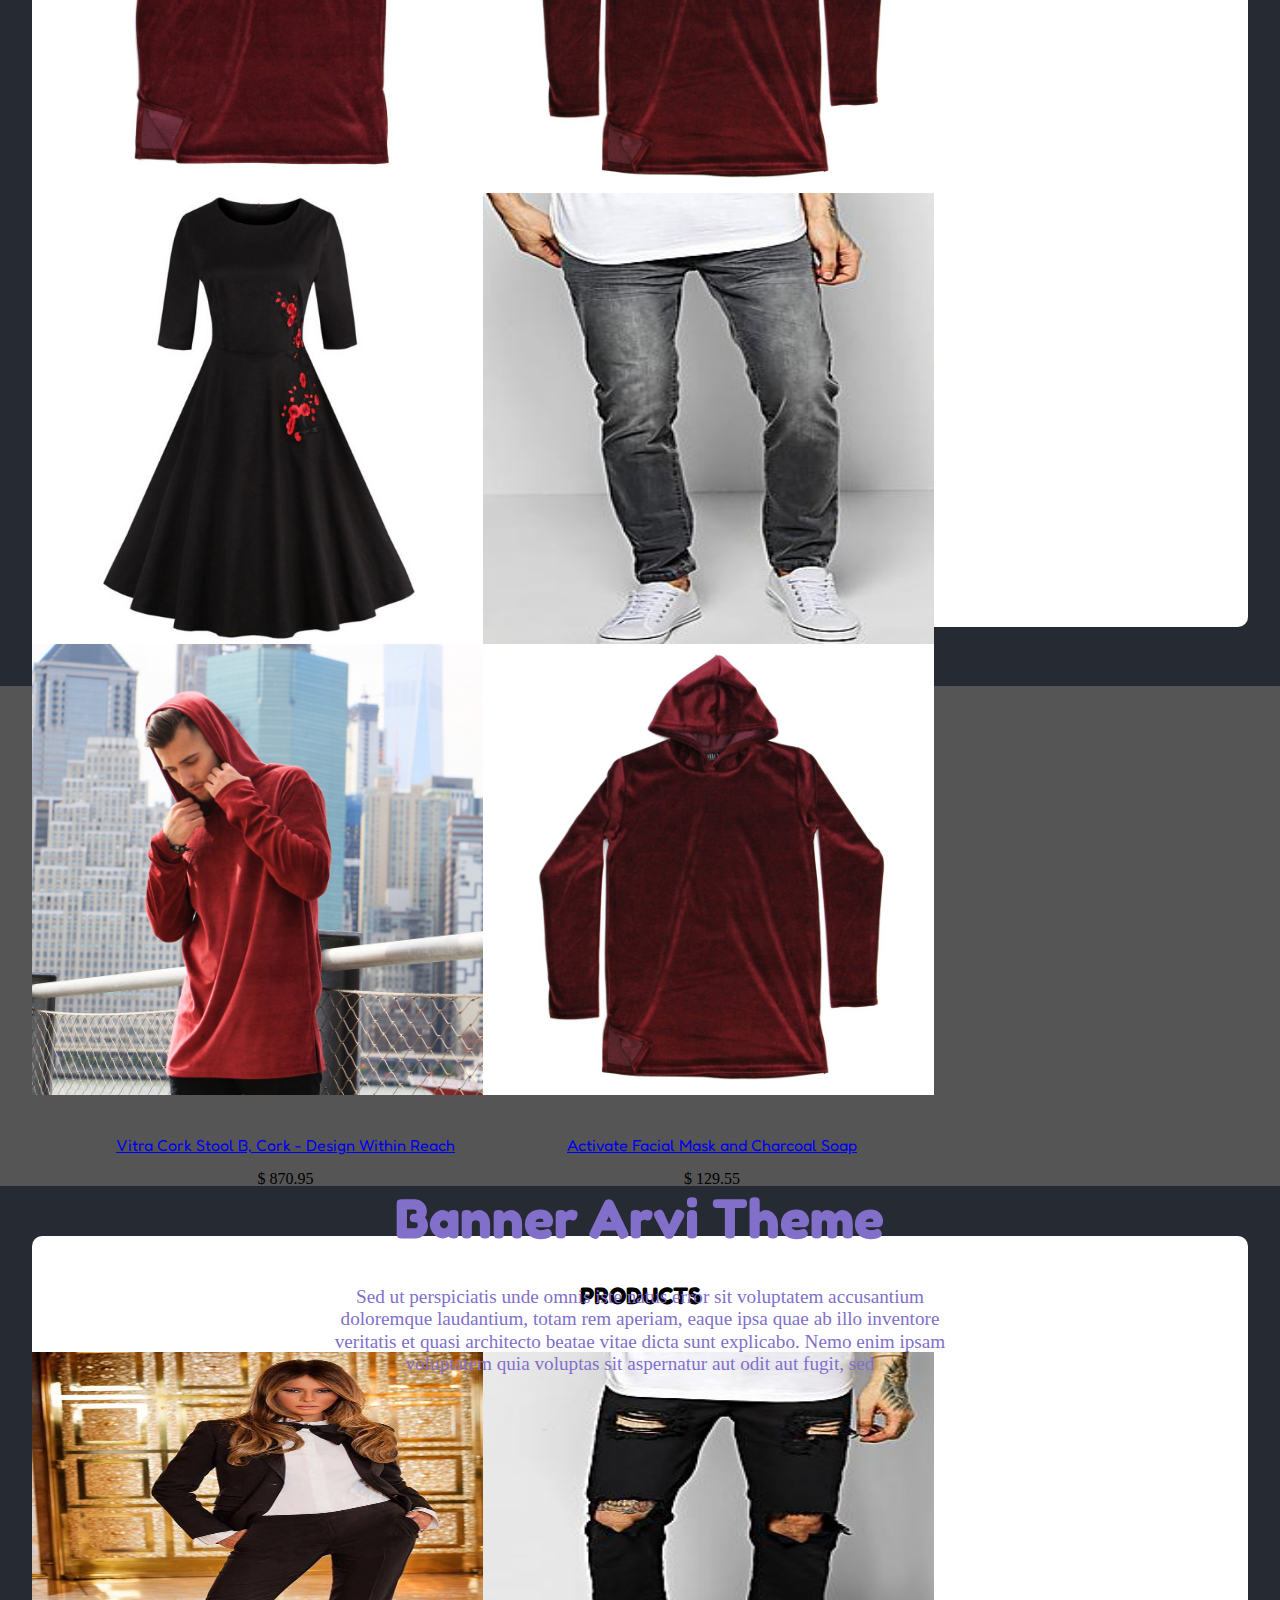
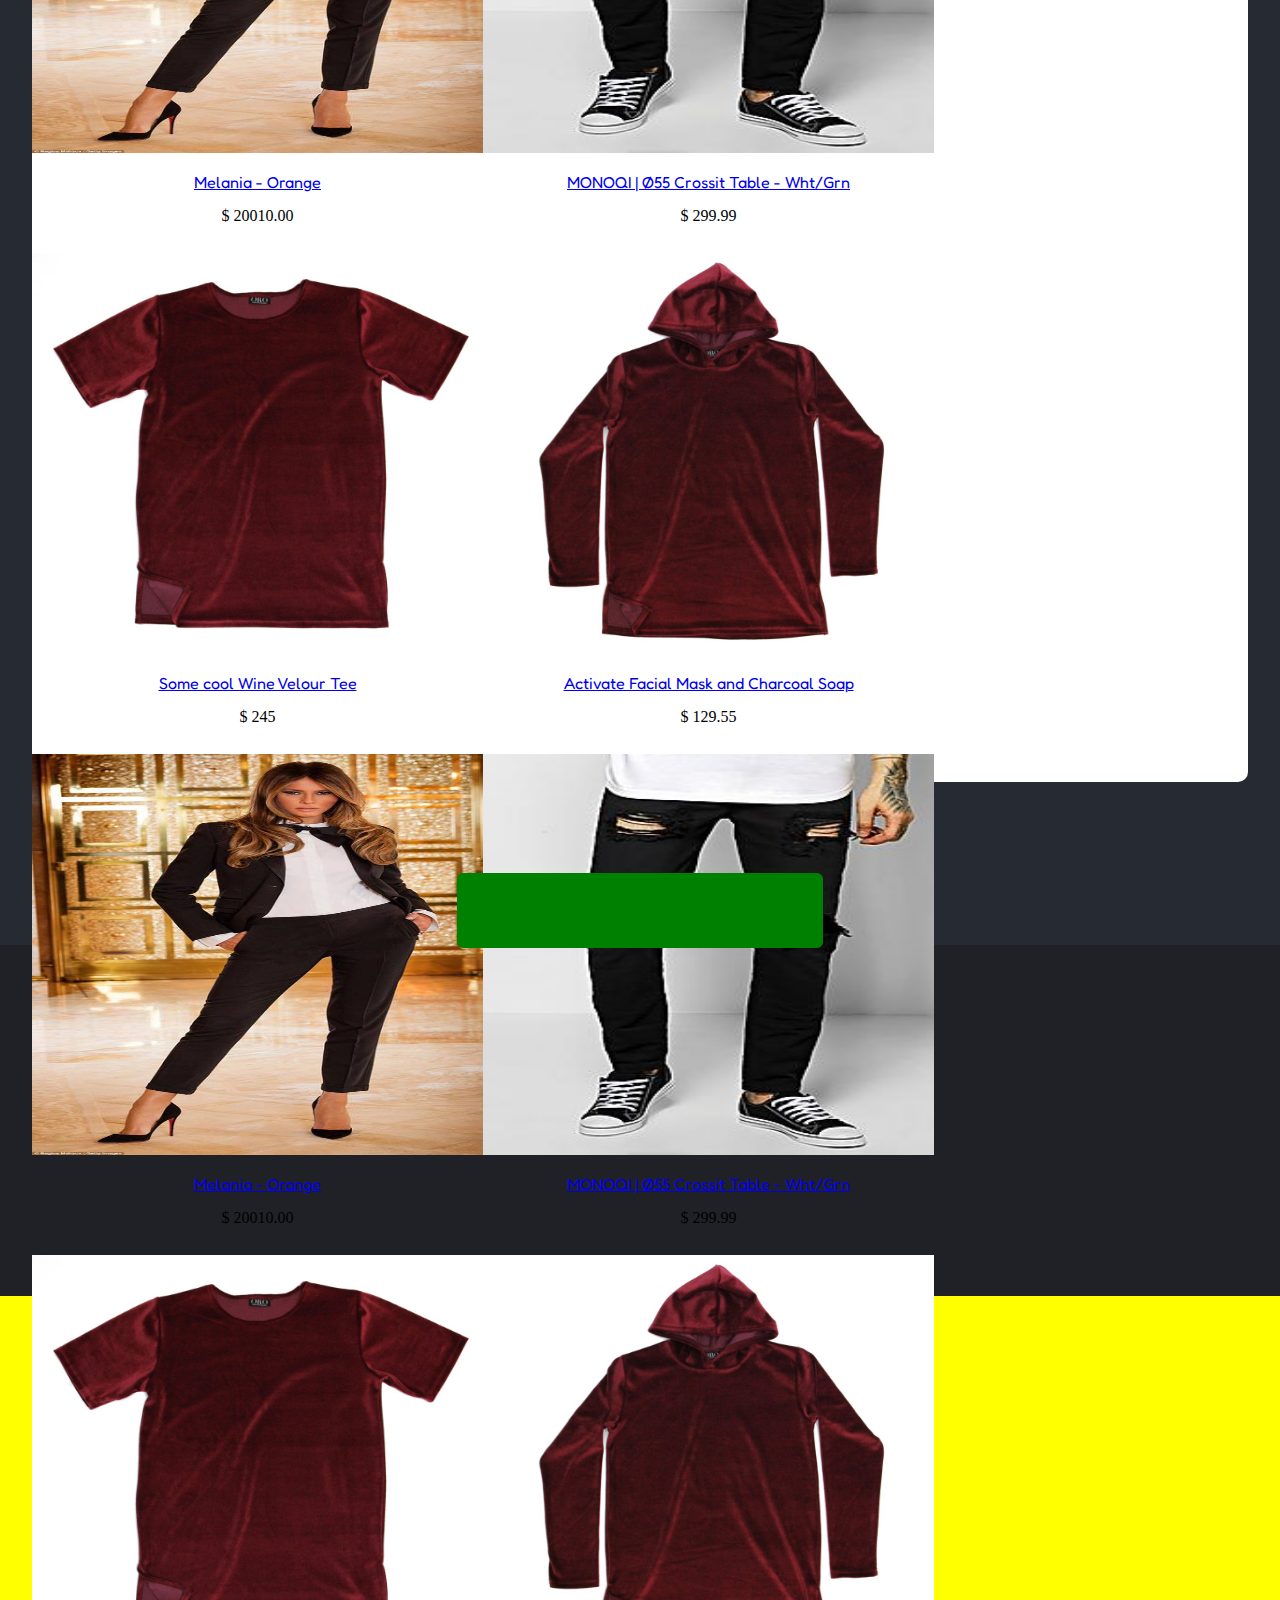
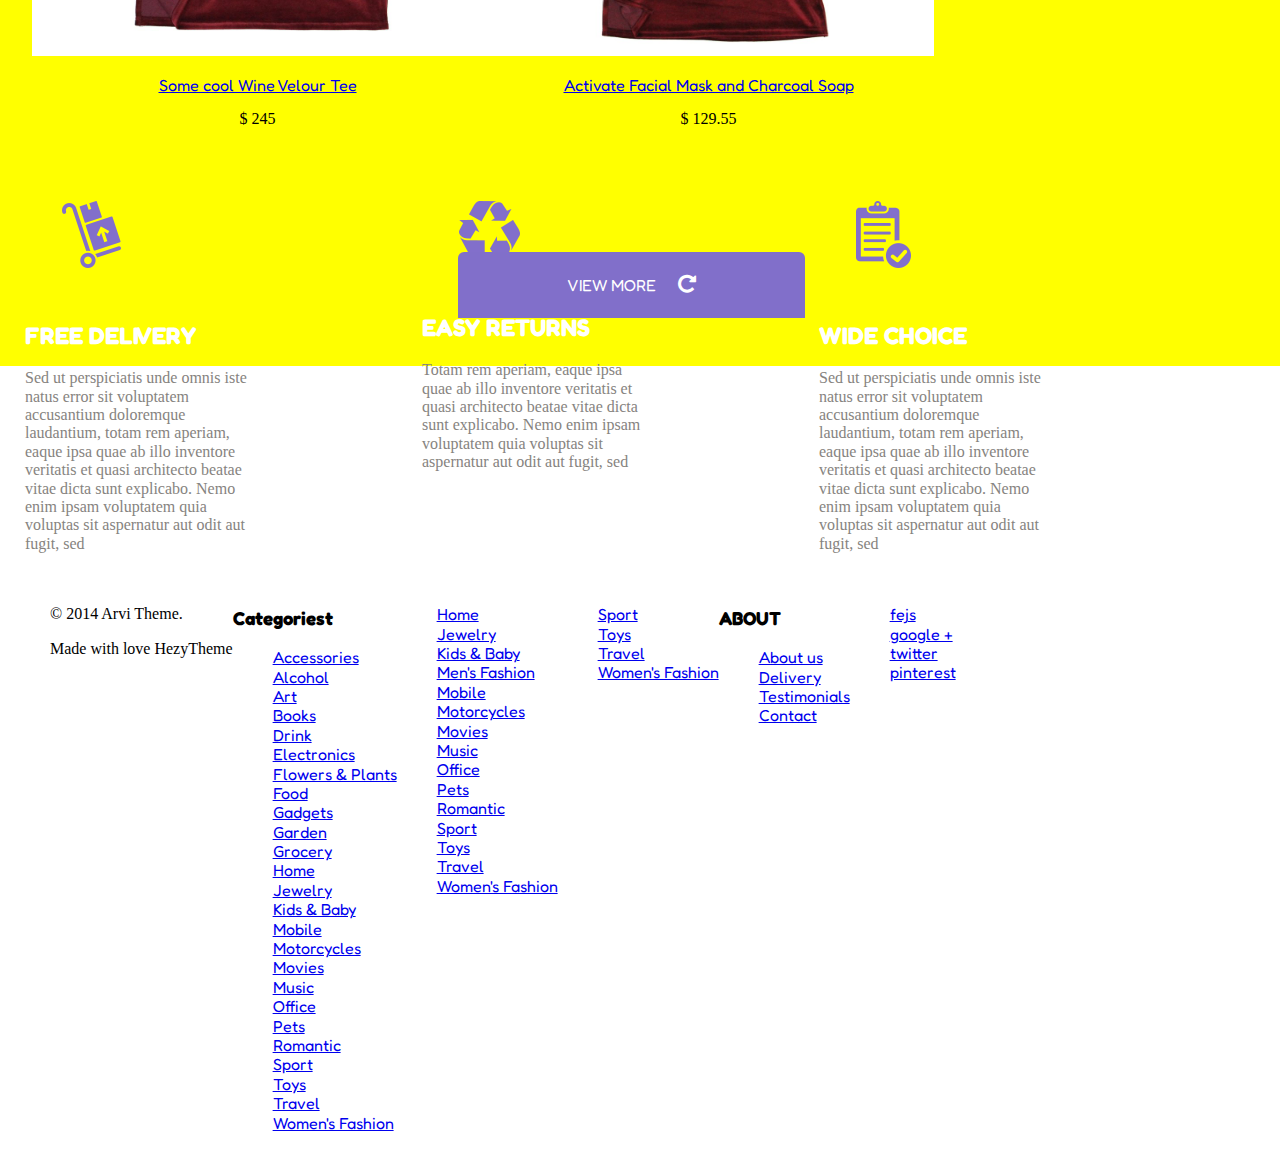
==== commit 1561651e: "footer" ====
--- a/index.html
+++ b/index.html
@@ -10,7 +10,7 @@
 <link href="css/style.css" rel="stylesheet">
 
 <link href="https://maxcdn.bootstrapcdn.com/font-awesome/4.7.0/css/font-awesome.min.css" rel="stylesheet" integrity="sha384-wvfXpqpZZVQGK6TAh5PVlGOfQNHSoD2xbE+QkPxCAFlNEevoEH3Sl0sibVcOQVnN" crossorigin="anonymous">
-<script src="js/main.js"></script>
+
 
 </head>
 
@@ -363,14 +363,121 @@
 			</div><!--popular-items-->
 	</div><!-- new-item-wraper -->
 	<div class="view-more">
-		<a href="#">View more</a>
+		<a href="#">View more  <i class="fa fa-rotate-right"></i></a>
 	</div>
 </section>
 <section class="delivery-section">
-	
+	<div class="delivery-wraper">
+	<div class="delivery-item free-delivery">
+		<div class="delivery-img">
+			<img src="img/delivery.png">
+		</div>
+		<div class="delivery-content">
+			<h2>Free Delivery</h2>
+			<p>Sed ut perspiciatis unde omnis iste natus error sit voluptatem accusantium doloremque
+	 laudantium, totam rem aperiam, eaque ipsa quae ab illo inventore veritatis et quasi architecto beatae vitae dicta sunt explicabo. Nemo enim ipsam voluptatem quia voluptas sit aspernatur aut odit aut fugit, sed</p>
+      </div>
+	</div>
+	<div class="delivery-item easy-returns">
+		<div class="delivery-img">
+			<img src="img/arrows.png">
+		</div>
+		<div class="delivery-content">
+			<h2>easy Returns</h2>
+			<p>Totam rem aperiam, eaque ipsa quae ab illo inventore veritatis et quasi architecto beatae vitae dicta sunt explicabo. Nemo enim ipsam voluptatem quia voluptas sit aspernatur aut odit aut fugit, sed</p>
+		</div>
+	</div>
+	<div class="delivery-item wide-choice">
+		<div class="delivery-img">
+			<img src="img/verification.png">
+		</div>
+		<div class="delivery-content">
+			<h2>wide choice</h2>
+			<p>Sed ut perspiciatis unde omnis iste natus error sit voluptatem accusantium
+	 doloremque laudantium, totam rem aperiam, eaque ipsa quae ab illo inventore veritatis et quasi architecto beatae vitae dicta sunt explicabo. Nemo enim ipsam voluptatem quia voluptas sit aspernatur aut odit aut fugit, sed</p>
+       </div>
+	</div>
+	</div>
 </section>
 <footer>
-	
+	<div class="footer">
+		<p>© 2014 Arvi Theme.</p> 
+        <p>Made with love HezyTheme</p>
+	</div>
+	<div class="footer">
+		<h3>Categoriest</h3>
+		<ul>
+			<li><a href="#">Accessories</a></li>
+			<li><a href="#">Alcohol</a></li>
+			<li><a href="#">Art</a></li>
+            <li><a href="#">Books</a></li>
+            <li><a href="#">Drink</a></li>
+            <li><a href="#">Electronics</a></li>
+            <li><a href="#">Flowers & Plants</a></li>
+            <li><a href="#">Food</a></li>
+            <li><a href="#">Gadgets</a></li>
+            <li><a href="#">Garden</a></li>
+            <li><a href="#">Grocery</a></li>
+            <li><a href="#">Home</a></li>
+            <li><a href="#">Jewelry</a></li>
+            <li><a href="#">Kids & Baby</a></li>
+            <li><a href="#">Mobile</a></li>
+            <li><a href="#">Motorcycles</a></li>
+            <li><a href="#">Movies</a></li>
+            <li><a href="#">Music</a></li>
+            <li><a href="#">Office</a></li>
+            <li><a href="#">Pets</a></li>
+            <li><a href="#">Romantic</a></li>
+            <li><a href="#">Sport</a></li>
+            <li><a href="#">Toys</a></li>
+            <li><a href="#">Travel</a></li>
+            <li><a href="#">Women's Fashion</a></li>
+		</ul>
+	</div>
+	<div class="footer">
+		<ul>
+			<li><a href="#">Home</a></li>
+			<li><a href="#">Jewelry</a></li>
+			<li><a href="#">Kids & Baby</a></li>
+			<li><a href="#">Men's Fashion</a></li>
+			<li><a href="#">Mobile</a></li>
+			<li><a href="#">Motorcycles</a></li>
+			<li><a href="#">Movies</a></li>
+			<li><a href="#">Music</a></li>
+			<li><a href="#">Office</a></li>
+			<li><a href="#">Pets</a></li>
+			<li><a href="#">Romantic</a></li>
+			<li><a href="#">Sport</a></li>
+			<li><a href="#">Toys</a></li>
+			<li><a href="#">Travel</a></li>
+			<li><a href="#">Women's Fashion</a></li>
+		</ul>
+	</div>
+	<div class="footer">
+		<ul>
+			<li><a href="#">Sport</a></li>
+			<li><a href="#">Toys</a></li>
+			<li><a href="#">Travel</a></li>
+			<li><a href="#">Women's Fashion</a></li>
+		</ul>
+	</div>
+	<div class="footer">
+		<h3>ABOUT</h3>
+      	<ul>
+			<li><a href="#">About us</a></li>
+			<li><a href="#">Delivery</a></li>
+			<li><a href="#">Testimonials</a></li>
+			<li><a href="#">Contact</a></li>
+		</ul>
+	</div>
+	<div class="footer social">
+		<ul>
+			<li><a href="#">fejs</a></li>
+			<li><a href="#">google +</a></li>
+			<li><a href="#">twitter</a></li>
+			<li><a href="#">pinterest</a></li>
+		</ul>
+	</div>
 </footer>
 </body>
 
--- a/css/style.css
+++ b/css/style.css
@@ -711,6 +711,13 @@
     text-align: center;
 }
 
+.products-section {
+    background: #262a32;
+    padding: 50px 0px;
+    height: 1359px;
+}
+
+
 .products-item-wraper{
     background: #fff;
     padding: 26px 0px;
@@ -748,15 +755,29 @@
     border-radius: 6px;
     background-color: green;
     margin: 0 auto;
-    width: 300px;
-    height: 64px;
+    width: 366px;
+    height: 75px;
     position: relative;
     bottom: -91px;
 }
-.view-more a{
-    padding: 40px;
-    border-radius: 6px;
+
+.view-more a {
+    padding: 23px 109px;
+    border-top-left-radius: 6px;
     background: #816fca;
+    margin: 0 auto;
+    position: relative;
+    bottom: -26px;
+    left: 1px;
+    text-decoration: none;
+    text-transform: uppercase;
+    color: #fff;
+    border-top-right-radius: 6px;
+}
+
+i.fa.fa-rotate-right {
+  font-size: 21px;
+    margin-left: 18px;
 }
 
 .mask {
@@ -842,19 +863,53 @@
   color: #816fca;
   font-size: 1.2em;
 }
-.products-section{
-    background: #262a32;
-    padding: 50px 0px;
-     height: 1577px;
-}
-
-.delivery-section{
-    background: cyan;
-    padding: 50px;
-    height: 500px;
-}
-footer{
+
+.delivery-section {
+    background: #202126;
+    padding: 60px 5px;
+    height: 351px;
+}
+
+.delivery-item{
+  float: left;
+  width: 30%;
+ 
+  padding: 10px;
+  margin-right: 1em;
+}
+
+.delivery-content {
+    
+    width: 70%;
+    /* margin-right: 69px; */
+    float: inherit;
+    padding: 10px;
+}
+
+.delivery-content h2{
+  color: #fff;
+  text-transform: uppercase;
+}
+.delivery-content p{
+  color: #868380;
+}
+.delivery-img {
+    float: left;
+   
+    margin-left: 27px;
+    margin-top: 15px;
+    padding: 20px;
+    margin-right: 10px;
+}
+
+footer {
     background: yellow;
     padding: 50px;
-     height: 500px;
+    height: 670px;
+}
+.footer{
+  float: left;
+}
+.footer ul{
+  list-style-type: none;
 }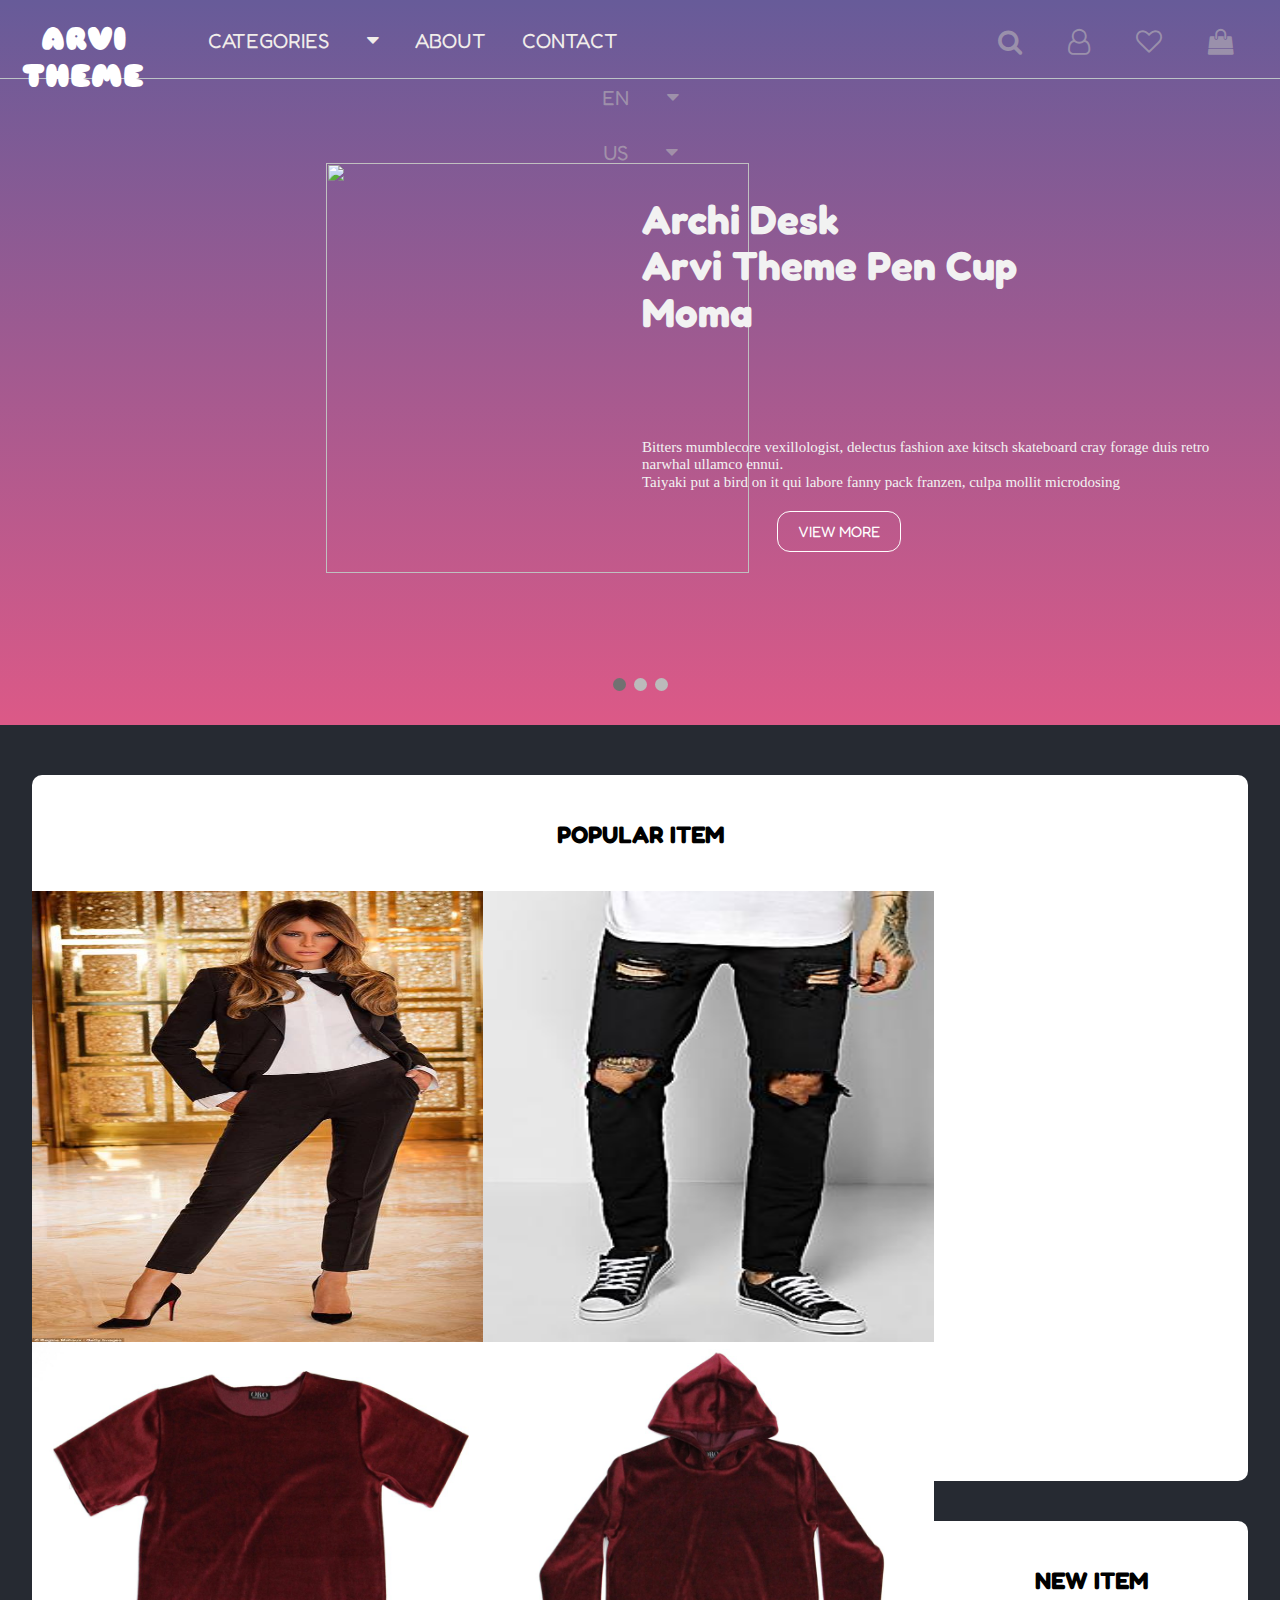
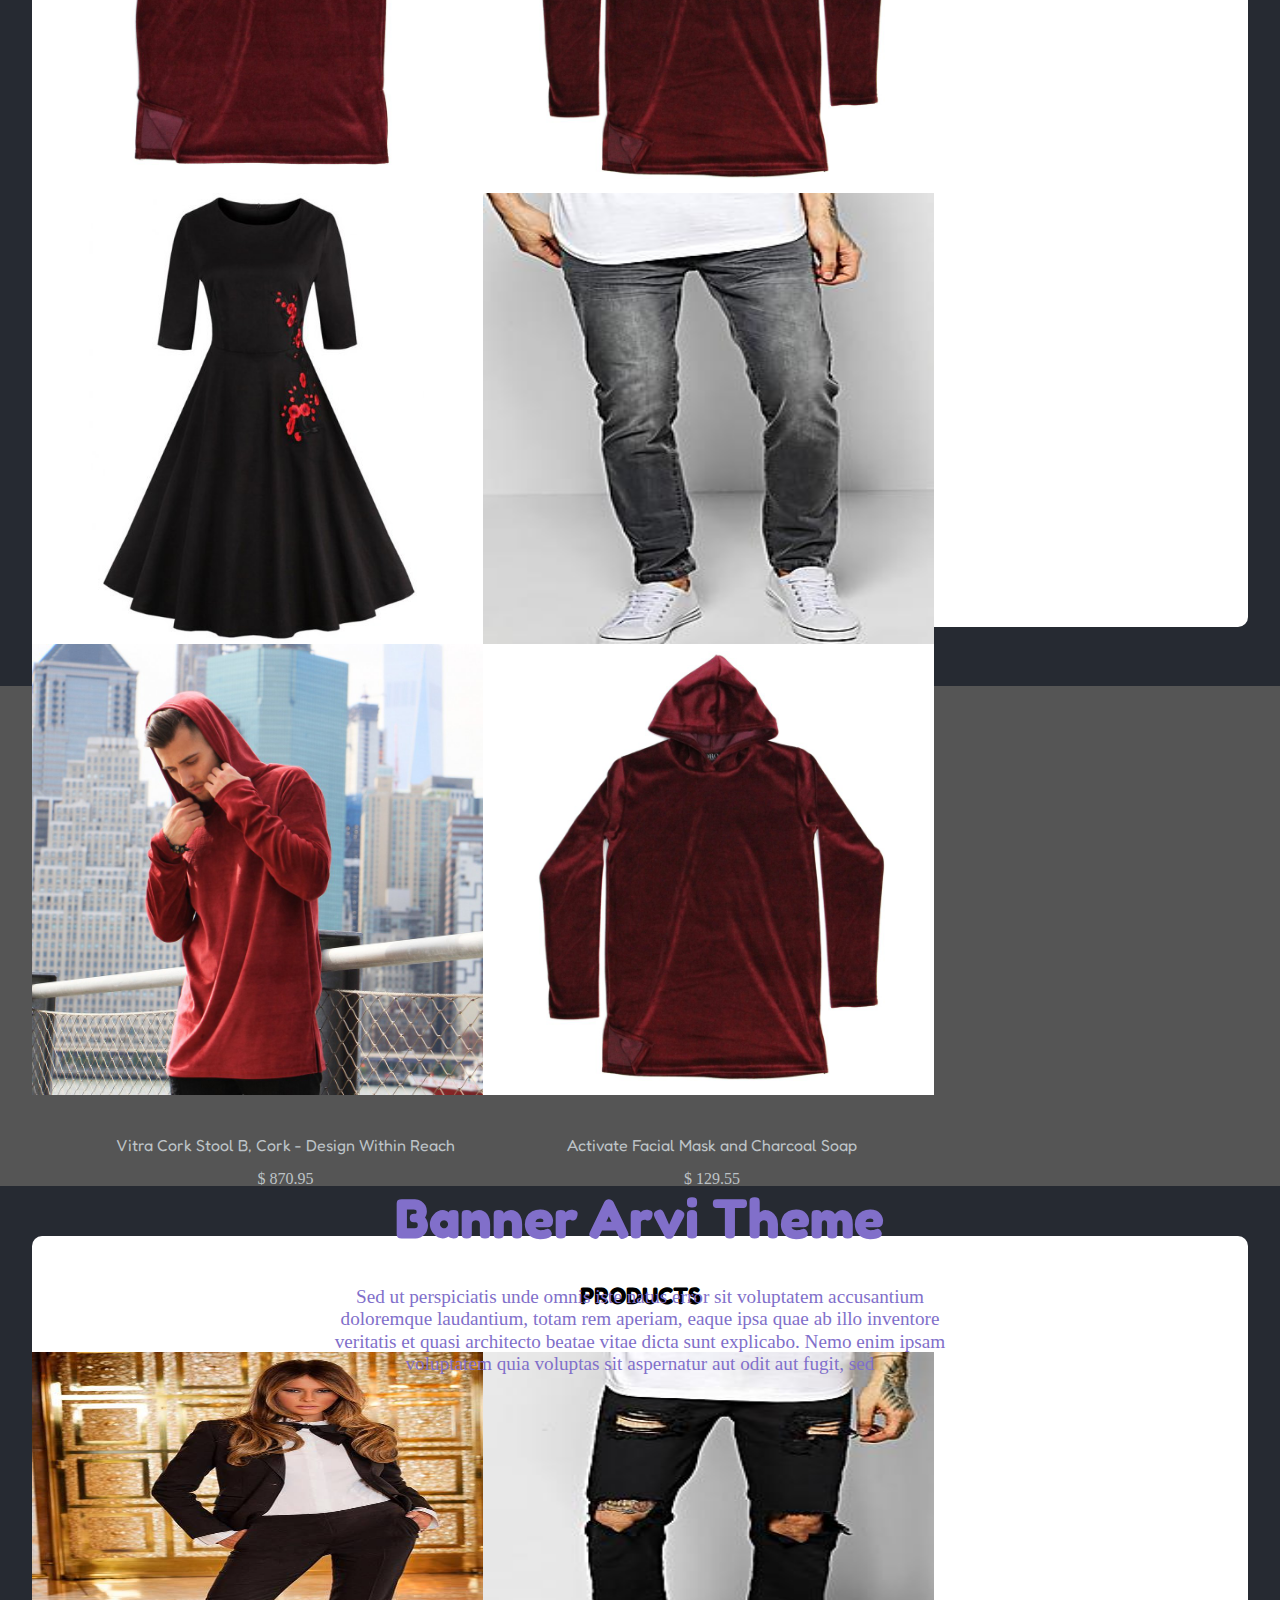
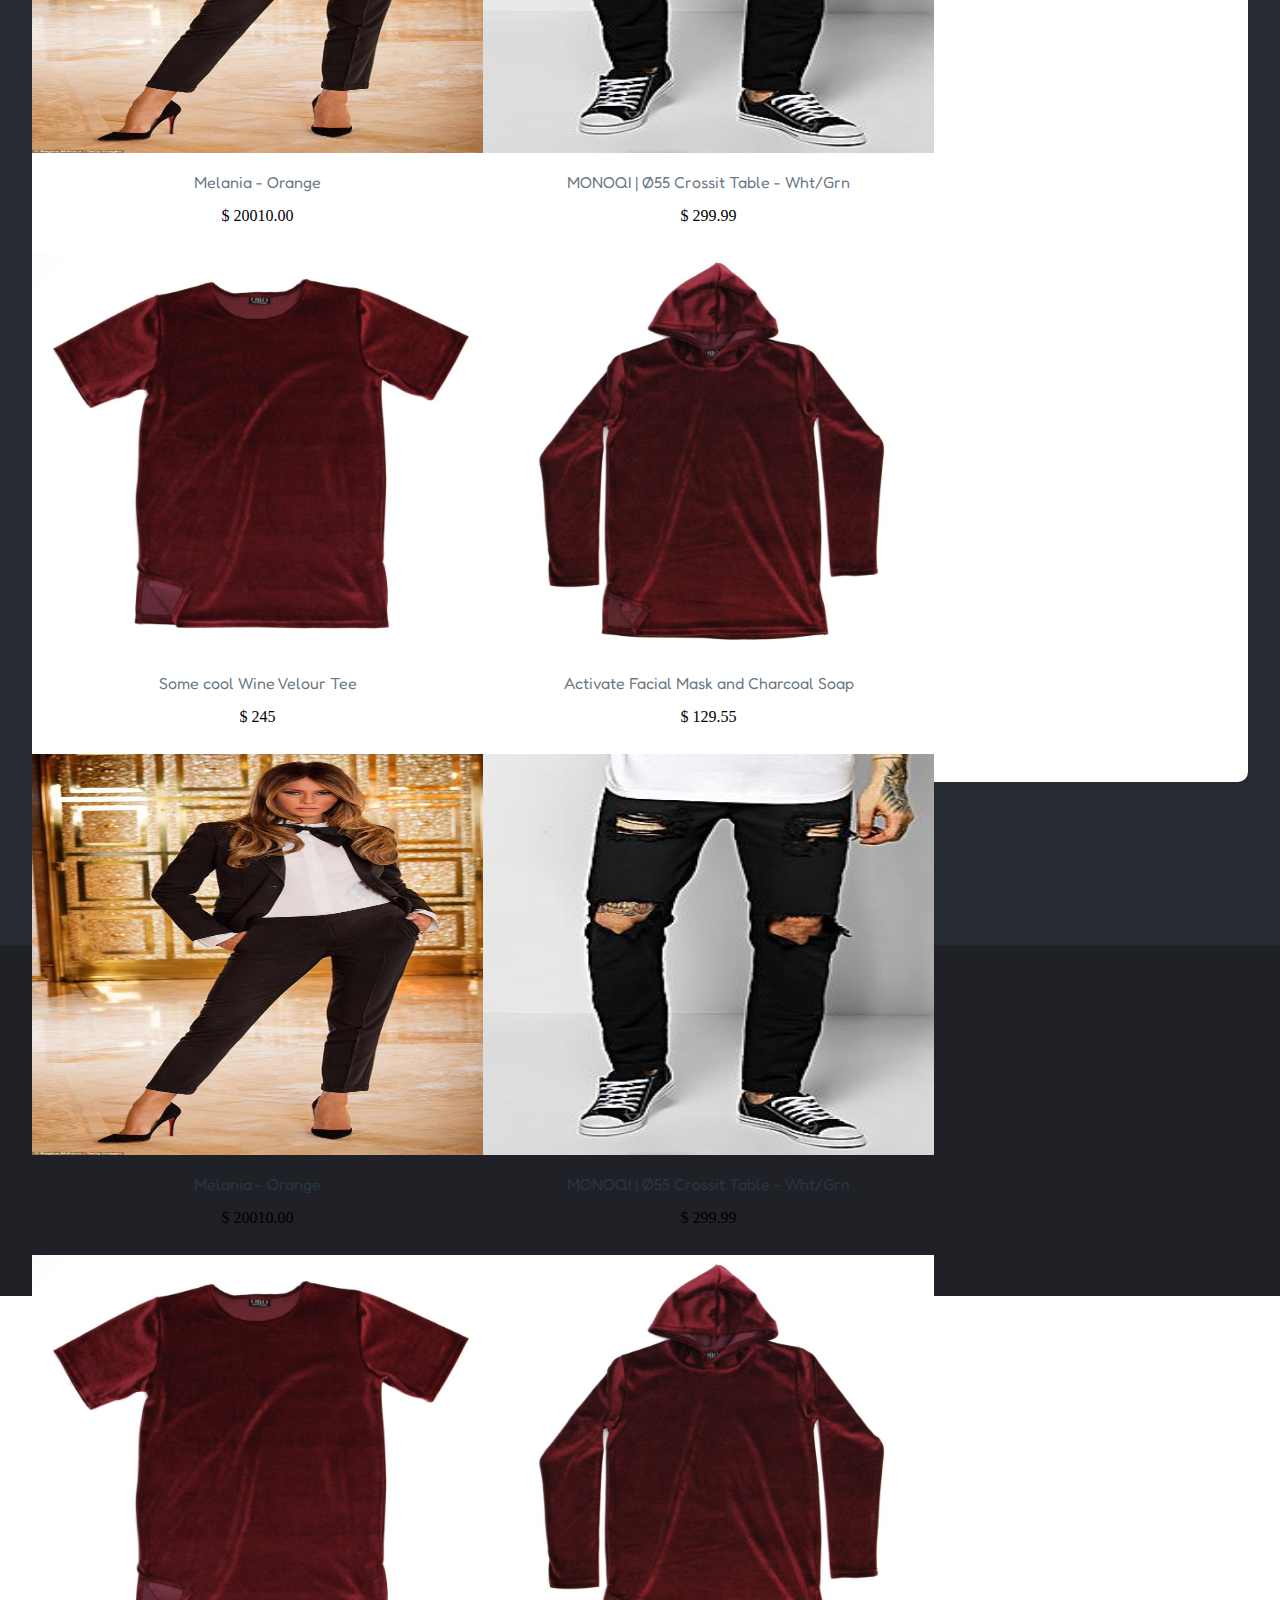
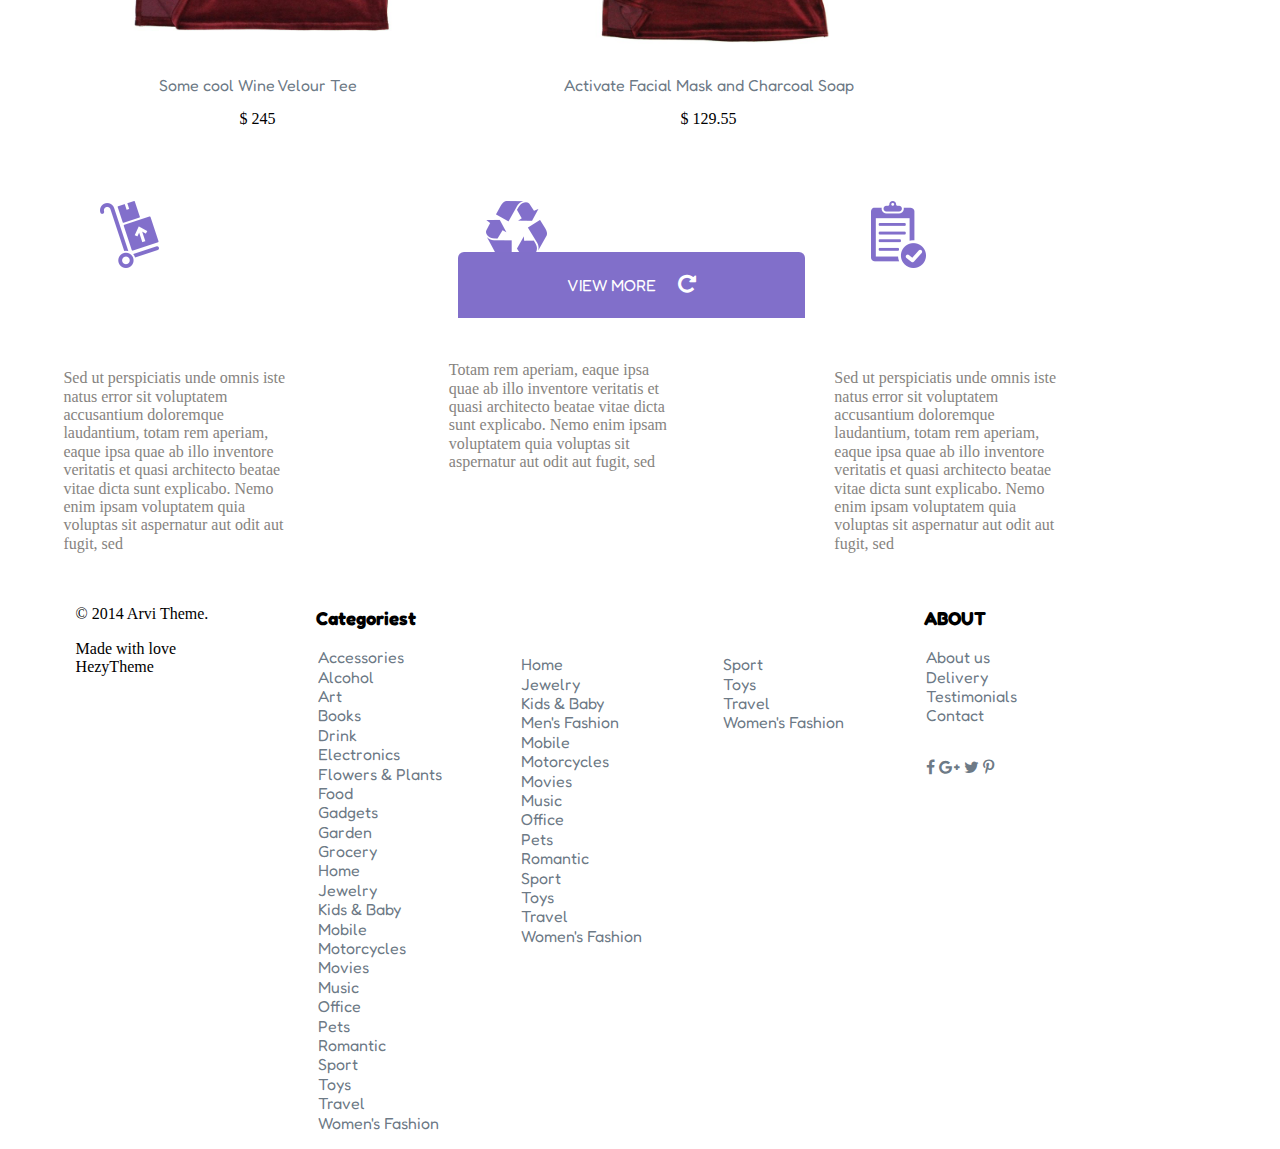
==== commit 37edd6d4: "finished category page" ====
--- a/index.html
+++ b/index.html
@@ -11,7 +11,7 @@
 
 <link href="https://maxcdn.bootstrapcdn.com/font-awesome/4.7.0/css/font-awesome.min.css" rel="stylesheet" integrity="sha384-wvfXpqpZZVQGK6TAh5PVlGOfQNHSoD2xbE+QkPxCAFlNEevoEH3Sl0sibVcOQVnN" crossorigin="anonymous">
 
-
+<meta name="viewport" content="width=device-width, initial-scale=1.0">
 </head>
 
 <body>
@@ -21,7 +21,7 @@
 		<div class="main-nav-wrap">
 			<div class="position-nav-wrap">
 		<ul id="main-left-nav">
-			<li><a href="">Categories  <i class="fa fa-sort-down"></i> </a></li>
+			<li><a href="categories.html">Categories  <i class="fa fa-sort-down"></i> </a></li>
 			<li><a href="">About</a></li>
 			<li><a href="">Contact</a></li>
 		</ul>
@@ -434,7 +434,7 @@
             <li><a href="#">Women's Fashion</a></li>
 		</ul>
 	</div>
-	<div class="footer">
+	<div class="footer sport">
 		<ul>
 			<li><a href="#">Home</a></li>
 			<li><a href="#">Jewelry</a></li>
@@ -453,7 +453,7 @@
 			<li><a href="#">Women's Fashion</a></li>
 		</ul>
 	</div>
-	<div class="footer">
+	<div class="footer sport">
 		<ul>
 			<li><a href="#">Sport</a></li>
 			<li><a href="#">Toys</a></li>
@@ -472,10 +472,10 @@
 	</div>
 	<div class="footer social">
 		<ul>
-			<li><a href="#">fejs</a></li>
-			<li><a href="#">google +</a></li>
-			<li><a href="#">twitter</a></li>
-			<li><a href="#">pinterest</a></li>
+			<li><a href="#"><i class="fa fa-facebook"></i></a></li>
+			<li><a href="#"><i class="fa fa-google-plus"></i></a></li>
+			<li><a href="#"><i class="fa fa-twitter"></i></a></li>
+			<li><a href="#"><i class="fa fa-pinterest-p"></i></a></li>
 		</ul>
 	</div>
 </footer>
--- a/css/style.css
+++ b/css/style.css
@@ -542,12 +542,17 @@
 
 #main-right-nav a{
   margin-right: 10px;
+  color: rgba(189, 186, 186, 0.57);
 }
 
 ul#main-center-nav {
     text-align: center;
     width: 12%;
     margin: 0 auto;
+}
+
+ul#main-center-nav a{
+    color: rgba(189, 186, 186, 0.57);
 }
 
 /****** Header Slider *********/
@@ -567,13 +572,19 @@
 
 .slides-image {
     float: left;
-    width: 50%;
-    height: 383px;
-}
-
-.slides-image img{
-  max-width: 100%;
-  max-height: 100%;
+    width: 33%;
+    height: 410px;
+    /* margin: 0 auto; */
+    position: relative;
+    top: 84px;
+    left: 160px;
+}
+
+.slides-image img {
+    max-width: 100%;
+    max-height: 100%;
+    width: 100%;
+    height: 100%;
 }
 
 /* Caption text */
@@ -753,7 +764,6 @@
 
 .view-more {
     border-radius: 6px;
-    background-color: green;
     margin: 0 auto;
     width: 366px;
     height: 75px;
@@ -868,6 +878,10 @@
     background: #202126;
     padding: 60px 5px;
     height: 351px;
+}
+
+.delivery-wraper {
+    margin-left: 2.4em;
 }
 
 .delivery-item{
@@ -903,13 +917,233 @@
 }
 
 footer {
-    background: yellow;
+    background: #fff;
     padding: 50px;
     height: 670px;
 }
-.footer{
+.footer {
   float: left;
-}
+   
+    width: 15%;
+    margin-left: 1.6em;
+}
+.footer h3{
+  position: relative;
+  left: 38px;
+}
+
+.sport {
+    margin-top: 50px;
+}
+
 .footer ul{
   list-style-type: none;
+}
+.footer ul li a{
+  text-decoration: none;
+  color: rgba(44, 62, 80, 0.7);
+}
+.social ul li{
+  display: inline;
+}
+.item-text a{
+  text-decoration: none;
+  color:  rgba(44, 62, 80, 0.7);
+}
+.products-item-text a{
+  text-decoration: none;
+  color:  rgba(44, 62, 80, 0.7);
+}
+.item-text p{
+  color: #bdc3c7;
+}
+.product-item-text p{
+  color: #bdc3c7;
+}
+
+/* ********** CATEGORIES PAGE *************** */
+
+.categories-main-header{
+   background: #fff;
+    height: 79px;
+}
+
+.categories-main-nav{
+    height: 79px;
+    border-bottom: 1px solid rgb(189, 195, 199);
+
+}
+#categories-main-logo {
+    width: 13%;
+    float: left;
+    text-align: center;
+}
+#categories-main-logo h1{
+  color:  #816fca;
+  font-size: 2em;
+    margin: 0.67em 0;
+    text-transform: uppercase;
+}
+.categories-main-nav ul {
+    margin: 0;
+    padding: 0;
+    list-style-type: none;
+    height: inherit;
+}
+.categories-main-nav ul li{
+    display: inline;
+}
+
+.categories-main-nav a{
+  color: #45413e;
+}
+
+#all-categories{
+  background: #f2eeeb;
+  padding: 50px;
+  height: 129rem;
+}
+
+/* Style the list */
+ul.breadcrumb {
+    padding: 10px 16px;
+    list-style: none;
+    
+    font-size: 17px;
+    text-align: center;
+}
+
+/* Display list items side by side */
+ul.breadcrumb li {
+    display: inline;
+}
+
+/* Add a slash symbol (/) before/behind each list item */
+ul.breadcrumb li+li:before {
+    padding: 8px;
+    color: black;
+    content: "/\00a0";
+}
+
+/* Add a color to all links inside the list */
+ul.breadcrumb li a {
+    color: #816fca;
+    text-decoration: none;
+}
+
+/* Add a color on mouse-over */
+ul.breadcrumb li a:hover {
+    
+    text-decoration: underline;
+}
+
+.categories-heading h1 {
+    text-transform: uppercase;
+    color: #45413e;
+    text-align: center;
+    letter-spacing: 7px;
+    font-size: 2.5em;
+    position: relative;
+    right: 312px;
+}
+
+.right-line {
+    float: right;
+    width: 35%;
+    border-bottom: 1px solid #e5e2df;
+    position: relative;
+    top: -45px;
+    /* right: 255px; */
+    /* right: 570px; */
+}
+
+.left-line {
+    width: 36%;
+    border-bottom: 1px solid #e5e2df;
+    /* margin-top: 51px; */
+    position: relative;
+    top: 28px;
+    float: left;
+}
+
+.categories-flex {
+   background: #fff;
+   border-radius: 6px;
+    margin-bottom: 45px;
+    display: flex;
+    width: 100%;
+    flex-direction: row;
+}
+
+
+
+.clearfix:before,
+.clearfix:after {
+  content: "";
+  display: table;
+  height: 0;
+
+} 
+.clearfix:after {
+  clear: both;
+}
+.clearfix {
+  zoom: 1; /* For IE 6/7 (trigger hasLayout) */
+}
+.first-item {
+   
+    border-radius: 6px 0px 0px 6px;
+    width: 37rem;
+    height: 13rem;
+}
+.first-item h2{
+  color: rgba(44, 62, 80, 0.7);
+  text-transform: uppercase;
+}
+.category-item {
+    width: 19rem;
+    height: 13rem;
+}
+.category-item img{
+   max-width: 100%;
+    max-height: 100%;
+    width: 100%;
+    height: 100%;
+}
+
+.category-item:last-child img {
+    
+    border-radius: 20px;
+}
+
+.category-item-wraper {
+    margin: 23px 10px 0px 30px;
+    
+    padding: 16px;
+}
+
+.category-link-wraper a {
+    text-decoration: none;
+    color: #fff;
+    background: #816fca;
+    padding: 10px 27px;
+    border-radius: 21px;
+}
+.category-link-wraper {
+    margin-top: 45px;
+}
+
+.category-more {
+    text-align: center;
+    position: relative;
+    bottom: -26px;
+    padding: 20px;
+}
+
+.category-more a {
+    text-decoration: none;
+    color: #fff;
+    background: #816fca;
+    padding: 20px 100px;
+    border-radius: 6px 6px 0px 0px;
 }